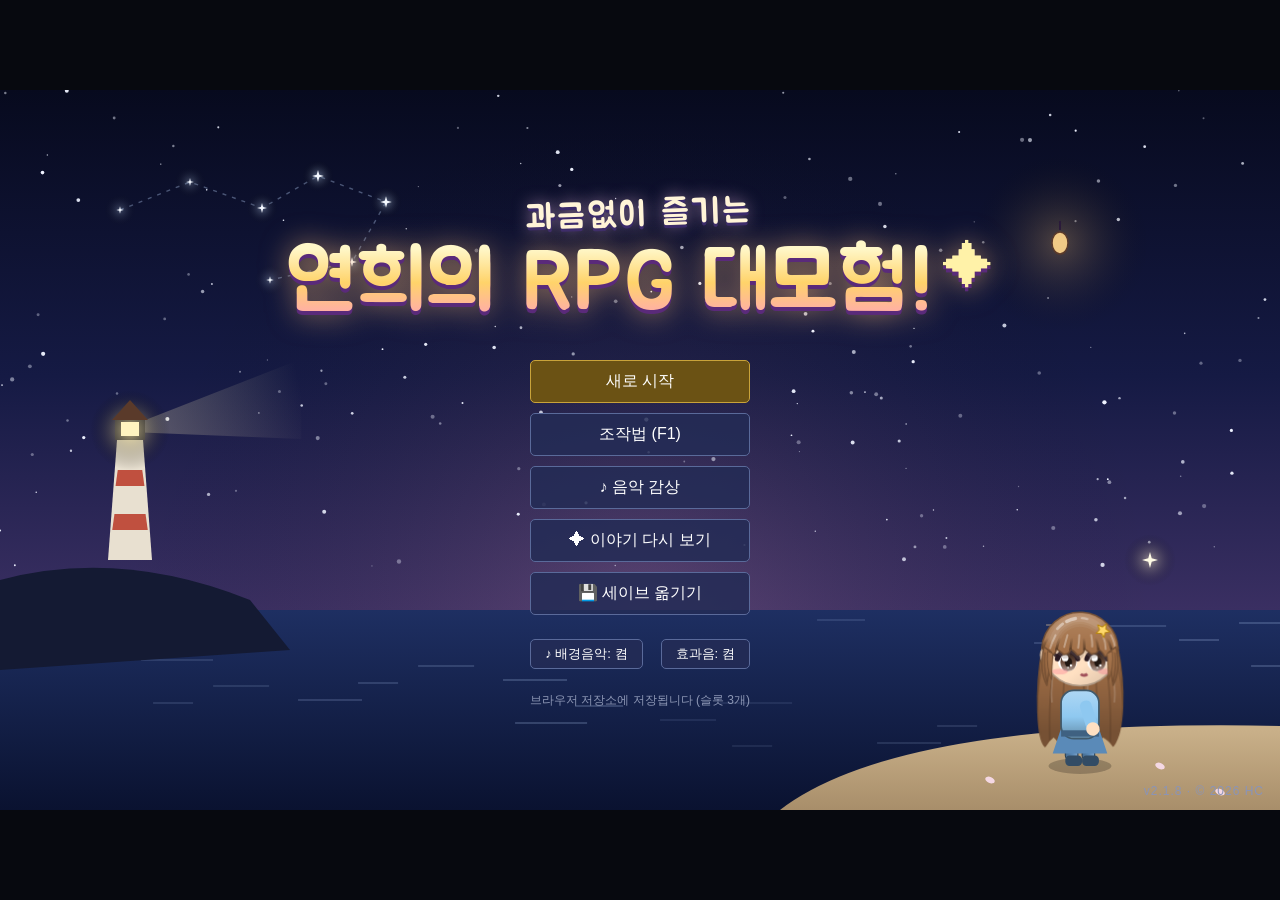
==== index.html @ 214fc3b4 "배포 2.1.8 모바일 (20261113-013616): 공명석 없앰 · 단서 설명 창 · 빌드 6 장비 새 디자인 Co-Authored-By: Claude Opus 5.5 <no" ====
<!doctype html>
<!-- 과금없이 즐기는 연희의 RPG 대모험 © 2026 HC. All rights reserved. 무단 복제·배포 금지 -->
<html lang="ko">
<head>
  <meta charset="utf-8">
  <title>RPG 대모험_HC</title>
  <meta name="viewport" content="width=device-width, initial-scale=1, maximum-scale=1, user-scalable=no, viewport-fit=cover">
  <!-- 모바일 1차: 홈 화면에 추가했을 때 전체 화면 -->
  <meta name="apple-mobile-web-app-capable" content="yes">
  <meta name="mobile-web-app-capable" content="yes">
  <meta name="apple-mobile-web-app-status-bar-style" content="black-translucent">
  <meta name="apple-mobile-web-app-title" content="RPG 대모험_HC">
  <meta name="theme-color" content="#07090f">
  <meta name="format-detection" content="telephone=no">
  <!-- 모바일 2차-1: 앱 아이콘 A "여덟 번째 별" (docs/drafts/icons/export_icons.js 로 코드에서 뽑은 PNG) -->
  <link rel="apple-touch-icon" href="icons/icon-180.png">
  <link rel="icon" type="image/png" sizes="32x32" href="icons/favicon-32.png">
  <link rel="icon" type="image/png" sizes="192x192" href="icons/icon-192.png">
  <link rel="manifest" href="manifest.webmanifest">
  <link rel="stylesheet" href="css/fonts/jua.css">
  <link rel="stylesheet" href="css/style.css">
  <link rel="stylesheet" href="css/mobile.css">
</head>
<body>
  <div id="stage">
    <div id="game">
      <canvas id="canvas" width="1280" height="720"></canvas>
      <div id="ui"></div>
    </div>
  </div>

  <!-- 공용 -->
  <script src="src/util.js"></script>
  <script src="src/version.js"></script>
  <script src="src/webbuild.js"></script>
  <script src="src/core/errlog.js"></script>
  <!-- 데이터 -->
  <script src="src/data/formulas.js"></script>
  <script src="src/core/settings.js"></script>
  <script src="src/data/jobs.js"></script>
  <script src="src/data/looks.js"></script>
  <script src="src/data/skills.js"></script>
  <script src="src/data/jobs2.js"></script>
  <script src="src/data/options.js"></script>
  <script src="src/data/items.js"></script>
  <script src="src/data/sets.js"></script>
  <script src="src/data/sfx.js"></script>
  <script src="src/data/monsters.js"></script>
  <script src="src/data/bosses.js"></script>
  <script src="src/data/npcs.js"></script>
  <script src="src/data/quests.js"></script>
  <script src="src/data/maps.js"></script>
  <script src="src/data/world2.js"></script>
  <script src="src/data/npc_look2.js"></script>
  <script src="src/data/npc_hari.js"></script>
  <script src="src/data/story2.js"></script>
  <script src="src/data/story3.js"></script>
  <script src="src/data/quest_sets_b1.js"></script>
  <script src="src/systems/sp_b1.js"></script>
  <script src="src/systems/clue.js"></script>
  <script src="src/data/rework.js"></script>
  <script src="src/data/balance21.js"></script>
  <script src="src/data/balance_b1.js"></script>
  <script src="src/data/songs.js"></script>
  <!-- 코어 -->
  <script src="src/core/input.js"></script>
  <script src="src/core/keys.js"></script>
  <script src="src/core/touch.js"></script>
  <script src="src/core/audio.js"></script>
  <script src="src/core/music.js"></script>
  <script src="src/core/sound.js"></script>
  <script src="src/core/save.js"></script>
  <!-- 그래픽 -->
  <script src="src/render/icons.js"></script>
  <script src="src/render/icons2.js"></script>
  <script src="src/render/sprites.js"></script>
  <script src="src/render/outfit.js"></script>
  <script src="src/render/hair_user.js"></script>
  <script src="src/render/head2.js"></script>
  <script src="src/render/monsters2.js"></script>
  <script src="src/render/monsters3.js"></script>
  <script src="src/render/monsters4.js"></script>
  <script src="src/render/boss21.js"></script>
  <script src="src/render/nox.js"></script>
  <script src="src/render/background.js"></script>
  <!-- 시스템 -->
  <script src="src/systems/items.js"></script>
  <script src="src/systems/stats.js"></script>
  <script src="src/systems/quest.js"></script>
  <script src="src/systems/combat.js"></script>
  <script src="src/systems/tutorial.js"></script>
  <script src="src/systems/nav.js"></script>
  <script src="src/systems/chapter.js"></script>
  <script src="src/systems/storage.js"></script>
  <!-- 엔티티 -->
  <script src="src/entity/fx.js"></script>
  <script src="src/entity/projectile.js"></script>
  <script src="src/entity/drop.js"></script>
  <script src="src/entity/boss.js"></script>
  <script src="src/entity/monster.js"></script>
  <script src="src/systems/monskill.js"></script>
  <script src="src/systems/skillx.js"></script>
  <script src="src/systems/assist.js"></script>
  <script src="src/systems/hidden.js"></script>
  <script src="src/entity/player.js"></script>
  <script src="src/world.js"></script>
  <!-- UI -->
  <script src="src/ui/ui.js"></script>
  <script src="src/ui/hud.js"></script>
  <script src="src/ui/windows.js"></script>
  <script src="src/ui/windows2.js"></script>
  <script src="src/ui/windows3.js"></script>
  <script src="src/ui/dialog.js"></script>
  <script src="src/ui/mapwin.js"></script>
  <script src="src/ui/creator.js"></script>
  <script src="src/ui/ending.js"></script>
  <script src="src/ui/cutscene.js"></script>
  <script src="src/ui/titlebg.js"></script>
  <script src="src/ui/autopot.js"></script>
  <script src="src/ui/bugreport.js"></script>
  <script src="src/ui/mobile.js"></script>
  <script src="src/ui/play.js"></script>
  <script src="src/ui/jobcard_pc.js"></script>
  <script src="src/ui/jobcard.js"></script>
  <!-- 시작 -->
  <script src="src/main.js"></script>
</body>
</html>
---- css/fonts/jua.css ----
/*! 과금없이 즐기는 연희의 RPG 대모험 © 2026 HC. All rights reserved. 무단 복제·배포 금지 */
/* 2.0 타이틀 글씨체: 주아(BM JUA, SIL OFL 1.1 — jua/OFL.txt). @fontsource/jua 5.3.0의 한글·라틴 조각 파일. EXE에서도 인터넷 없이 보이도록 게임 폴더에 포함 */
/* jua-[2]-400-normal */
@font-face {
  font-family: 'Jua';
  font-style: normal;
  font-display: swap;
  font-weight: 400;
  src: url(./jua/jua-2-400-normal.woff2) format('woff2');
  unicode-range: U+d723-d728,U+d72a-d733,U+d735-d748,U+d74a-d74f,U+d752-d753,U+d755-d757,U+d75a-d75f,U+d762-d764,U+d766-d768,U+d76a-d76b,U+d76d-d76f,U+d771-d787,U+d789-d78b,U+d78d-d78f,U+d791-d797,U+d79a,U+d79c,U+d79e-d7a3,U+f900-f909,U+f90b-f92e;
}

/* jua-[3]-400-normal */
@font-face {
  font-family: 'Jua';
  font-style: normal;
  font-display: swap;
  font-weight: 400;
  src: url(./jua/jua-3-400-normal.woff2) format('woff2');
  unicode-range: U+d679-d68b,U+d68e-d69e,U+d6a0,U+d6a2-d6a7,U+d6a9-d6c3,U+d6c6-d6c7,U+d6c9-d6cb,U+d6cd-d6d3,U+d6d5-d6d6,U+d6d8-d6e3,U+d6e5-d6e7,U+d6e9-d6fb,U+d6fd-d717,U+d719-d71f,U+d721-d722;
}

/* jua-[4]-400-normal */
@font-face {
  font-family: 'Jua';
  font-style: normal;
  font-display: swap;
  font-weight: 400;
  src: url(./jua/jua-4-400-normal.woff2) format('woff2');
  unicode-range: U+d5bc-d5c7,U+d5ca-d5cb,U+d5cd-d5cf,U+d5d1-d5d7,U+d5d9-d5da,U+d5dc,U+d5de-d5e3,U+d5e6-d5e7,U+d5e9-d5eb,U+d5ed-d5f6,U+d5f8,U+d5fa-d5ff,U+d602-d603,U+d605-d607,U+d609-d60f,U+d612-d613,U+d616-d61b,U+d61d-d637,U+d63a-d63b,U+d63d-d63f,U+d641-d647,U+d64a-d64c,U+d64e-d653,U+d656-d657,U+d659-d65b,U+d65d-d666,U+d668,U+d66a-d678;
}

/* jua-[5]-400-normal */
@font-face {
  font-family: 'Jua';
  font-style: normal;
  font-display: swap;
  font-weight: 400;
  src: url(./jua/jua-5-400-normal.woff2) format('woff2');
  unicode-range: U+d507,U+d509-d50b,U+d50d-d513,U+d515-d53b,U+d53e-d53f,U+d541-d543,U+d545-d54c,U+d54e,U+d550,U+d552-d557,U+d55a-d55b,U+d55d-d55f,U+d561-d564,U+d566-d567,U+d56a,U+d56c,U+d56e-d573,U+d576-d577,U+d579-d583,U+d585-d586,U+d58a-d5a4,U+d5a6-d5bb;
}

/* jua-[6]-400-normal */
@font-face {
  font-family: 'Jua';
  font-style: normal;
  font-display: swap;
  font-weight: 400;
  src: url(./jua/jua-6-400-normal.woff2) format('woff2');
  unicode-range: U+d464-d477,U+d47a-d47b,U+d47d-d47f,U+d481-d487,U+d489-d48a,U+d48c,U+d48e-d4e7,U+d4e9-d503,U+d505-d506;
}

/* jua-[7]-400-normal */
@font-face {
  font-family: 'Jua';
  font-style: normal;
  font-display: swap;
  font-weight: 400;
  src: url(./jua/jua-7-400-normal.woff2) format('woff2');
  unicode-range: U+d3bf-d3c7,U+d3ca-d3cf,U+d3d1-d3eb,U+d3ee-d3ef,U+d3f1-d3f3,U+d3f5-d3fb,U+d3fd-d400,U+d402-d45b,U+d45d-d463;
}

/* jua-[8]-400-normal */
@font-face {
  font-family: 'Jua';
  font-style: normal;
  font-display: swap;
  font-weight: 400;
  src: url(./jua/jua-8-400-normal.woff2) format('woff2');
  unicode-range: U+d2ff,U+d302-d304,U+d306-d30b,U+d30f,U+d311-d313,U+d315-d31b,U+d31e,U+d322-d324,U+d326-d327,U+d32a-d32b,U+d32d-d32f,U+d331-d337,U+d339-d33c,U+d33e-d37b,U+d37e-d37f,U+d381-d383,U+d385-d38b,U+d38e-d390,U+d392-d397,U+d39a-d39b,U+d39d-d39f,U+d3a1-d3a7,U+d3a9-d3aa,U+d3ac,U+d3ae-d3b3,U+d3b5-d3b7,U+d3b9-d3bb,U+d3bd-d3be;
}

/* jua-[9]-400-normal */
@font-face {
  font-family: 'Jua';
  font-style: normal;
  font-display: swap;
  font-weight: 400;
  src: url(./jua/jua-9-400-normal.woff2) format('woff2');
  unicode-range: U+d257-d27f,U+d281-d29b,U+d29d-d29f,U+d2a1-d2ab,U+d2ad-d2b7,U+d2ba-d2bb,U+d2bd-d2bf,U+d2c1-d2c7,U+d2c9-d2ef,U+d2f2-d2f3,U+d2f5-d2f7,U+d2f9-d2fe;
}

/* jua-[10]-400-normal */
@font-face {
  font-family: 'Jua';
  font-style: normal;
  font-display: swap;
  font-weight: 400;
  src: url(./jua/jua-10-400-normal.woff2) format('woff2');
  unicode-range: U+d1b4,U+d1b6-d1f3,U+d1f5-d22b,U+d22e-d22f,U+d231-d233,U+d235-d23b,U+d23d-d240,U+d242-d256;
}

/* jua-[11]-400-normal */
@font-face {
  font-family: 'Jua';
  font-style: normal;
  font-display: swap;
  font-weight: 400;
  src: url(./jua/jua-11-400-normal.woff2) format('woff2');
  unicode-range: U+d105-d12f,U+d132-d133,U+d135-d137,U+d139-d13f,U+d141-d142,U+d144,U+d146-d14b,U+d14e-d14f,U+d151-d153,U+d155-d15b,U+d15e-d187,U+d189-d19f,U+d1a2-d1a3,U+d1a5-d1a7,U+d1a9-d1af,U+d1b2-d1b3;
}

/* jua-[12]-400-normal */
@font-face {
  font-family: 'Jua';
  font-style: normal;
  font-display: swap;
  font-weight: 400;
  src: url(./jua/jua-12-400-normal.woff2) format('woff2');
  unicode-range: U+d04b-d04f,U+d051-d057,U+d059-d06b,U+d06d-d06f,U+d071-d073,U+d075-d07b,U+d07e-d0a3,U+d0a6-d0a7,U+d0a9-d0ab,U+d0ad-d0b3,U+d0b6,U+d0b8,U+d0ba-d0bf,U+d0c2-d0c3,U+d0c5-d0c7,U+d0c9-d0cf,U+d0d2,U+d0d6-d0db,U+d0de-d0df,U+d0e1-d0e3,U+d0e5-d0eb,U+d0ee-d0f0,U+d0f2-d104;
}

/* jua-[13]-400-normal */
@font-face {
  font-family: 'Jua';
  font-style: normal;
  font-display: swap;
  font-weight: 400;
  src: url(./jua/jua-13-400-normal.woff2) format('woff2');
  unicode-range: U+cfa2-cfc3,U+cfc5-cfdf,U+cfe2-cfe3,U+cfe5-cfe7,U+cfe9-cff4,U+cff6-cffb,U+cffd-cfff,U+d001-d003,U+d005-d017,U+d019-d033,U+d036-d037,U+d039-d03b,U+d03d-d04a;
}

/* jua-[14]-400-normal */
@font-face {
  font-family: 'Jua';
  font-style: normal;
  font-display: swap;
  font-weight: 400;
  src: url(./jua/jua-14-400-normal.woff2) format('woff2');
  unicode-range: U+cef0-cef3,U+cef6,U+cef9-ceff,U+cf01-cf03,U+cf05-cf07,U+cf09-cf0f,U+cf11-cf12,U+cf14-cf1b,U+cf1d-cf1f,U+cf21-cf2f,U+cf31-cf53,U+cf56-cf57,U+cf59-cf5b,U+cf5d-cf63,U+cf66,U+cf68,U+cf6a-cf6f,U+cf71-cf84,U+cf86-cf8b,U+cf8d-cfa1;
}

/* jua-[15]-400-normal */
@font-face {
  font-family: 'Jua';
  font-style: normal;
  font-display: swap;
  font-weight: 400;
  src: url(./jua/jua-15-400-normal.woff2) format('woff2');
  unicode-range: U+ce3c-ce57,U+ce5a-ce5b,U+ce5d-ce5f,U+ce61-ce67,U+ce6a,U+ce6c,U+ce6e-ce73,U+ce76-ce77,U+ce79-ce7b,U+ce7d-ce83,U+ce85-ce88,U+ce8a-ce8f,U+ce91-ce93,U+ce95-ce97,U+ce99-ce9f,U+cea2,U+cea4-ceab,U+cead-cee3,U+cee6-cee7,U+cee9-ceeb,U+ceed-ceef;
}

/* jua-[16]-400-normal */
@font-face {
  font-family: 'Jua';
  font-style: normal;
  font-display: swap;
  font-weight: 400;
  src: url(./jua/jua-16-400-normal.woff2) format('woff2');
  unicode-range: U+cd92-cd93,U+cd96-cd97,U+cd99-cd9b,U+cd9d-cda3,U+cda6-cda8,U+cdaa-cdaf,U+cdb1-cdc3,U+cdc5-cdcb,U+cdcd-cde7,U+cde9-ce03,U+ce05-ce1f,U+ce22-ce34,U+ce36-ce3b;
}

/* jua-[17]-400-normal */
@font-face {
  font-family: 'Jua';
  font-style: normal;
  font-display: swap;
  font-weight: 400;
  src: url(./jua/jua-17-400-normal.woff2) format('woff2');
  unicode-range: U+ccef-cd07,U+cd0a-cd0b,U+cd0d-cd1a,U+cd1c,U+cd1e-cd2b,U+cd2d-cd5b,U+cd5d-cd77,U+cd79-cd91;
}

/* jua-[18]-400-normal */
@font-face {
  font-family: 'Jua';
  font-style: normal;
  font-display: swap;
  font-weight: 400;
  src: url(./jua/jua-18-400-normal.woff2) format('woff2');
  unicode-range: U+cc3f-cc43,U+cc46-cc47,U+cc49-cc4b,U+cc4d-cc53,U+cc55-cc58,U+cc5a-cc5f,U+cc61-cc97,U+cc9a-cc9b,U+cc9d-cc9f,U+cca1-cca7,U+ccaa,U+ccac,U+ccae-ccb3,U+ccb6-ccb7,U+ccb9-ccbb,U+ccbd-cccf,U+ccd1-cce3,U+cce5-ccee;
}

/* jua-[19]-400-normal */
@font-face {
  font-family: 'Jua';
  font-style: normal;
  font-display: swap;
  font-weight: 400;
  src: url(./jua/jua-19-400-normal.woff2) format('woff2');
  unicode-range: U+cb91-cbd3,U+cbd5-cbe3,U+cbe5-cc0b,U+cc0e-cc0f,U+cc11-cc13,U+cc15-cc1b,U+cc1d-cc20,U+cc23-cc27,U+cc2a-cc2b,U+cc2d,U+cc2f,U+cc31-cc37,U+cc3a,U+cc3c;
}

/* jua-[20]-400-normal */
@font-face {
  font-family: 'Jua';
  font-style: normal;
  font-display: swap;
  font-weight: 400;
  src: url(./jua/jua-20-400-normal.woff2) format('woff2');
  unicode-range: U+caf4-cb47,U+cb4a-cb90;
}

/* jua-[21]-400-normal */
@font-face {
  font-family: 'Jua';
  font-style: normal;
  font-display: swap;
  font-weight: 400;
  src: url(./jua/jua-21-400-normal.woff2) format('woff2');
  unicode-range: U+ca4a-ca4b,U+ca4e-ca4f,U+ca51-ca53,U+ca55-ca5b,U+ca5d-ca60,U+ca62-ca83,U+ca85-cabb,U+cabe-cabf,U+cac1-cac3,U+cac5-cacb,U+cacd-cad0,U+cad2,U+cad4-cad8,U+cada-caf3;
}

/* jua-[22]-400-normal */
@font-face {
  font-family: 'Jua';
  font-style: normal;
  font-display: swap;
  font-weight: 400;
  src: url(./jua/jua-22-400-normal.woff2) format('woff2');
  unicode-range: U+c996-c997,U+c99a-c99c,U+c99e-c9bf,U+c9c2-c9c3,U+c9c5-c9c7,U+c9c9-c9cf,U+c9d2,U+c9d4,U+c9d7-c9d8,U+c9db,U+c9de-c9df,U+c9e1-c9e3,U+c9e5-c9e6,U+c9e8-c9eb,U+c9ee-c9f0,U+c9f2-c9f7,U+c9f9-ca0b,U+ca0d-ca28,U+ca2a-ca49;
}

/* jua-[23]-400-normal */
@font-face {
  font-family: 'Jua';
  font-style: normal;
  font-display: swap;
  font-weight: 400;
  src: url(./jua/jua-23-400-normal.woff2) format('woff2');
  unicode-range: U+c8e9-c8f4,U+c8f6-c8fb,U+c8fe-c8ff,U+c901-c903,U+c905-c90b,U+c90e-c910,U+c912-c917,U+c919-c92b,U+c92d-c94f,U+c951-c953,U+c955-c96b,U+c96d-c973,U+c975-c987,U+c98a-c98b,U+c98d-c98f,U+c991-c995;
}

/* jua-[24]-400-normal */
@font-face {
  font-family: 'Jua';
  font-style: normal;
  font-display: swap;
  font-weight: 400;
  src: url(./jua/jua-24-400-normal.woff2) format('woff2');
  unicode-range: U+c841-c84b,U+c84d-c86f,U+c872-c873,U+c875-c877,U+c879-c87f,U+c882-c884,U+c887-c88a,U+c88d-c8c3,U+c8c5-c8df,U+c8e1-c8e8;
}

/* jua-[25]-400-normal */
@font-face {
  font-family: 'Jua';
  font-style: normal;
  font-display: swap;
  font-weight: 400;
  src: url(./jua/jua-25-400-normal.woff2) format('woff2');
  unicode-range: U+c779-c77b,U+c77e-c782,U+c786,U+c78b,U+c78d,U+c78f,U+c792-c793,U+c795,U+c797,U+c799-c79f,U+c7a2,U+c7a7-c7ab,U+c7ae-c7bb,U+c7bd-c7c0,U+c7c2-c7c7,U+c7c9-c7dc,U+c7de-c7ff,U+c802-c803,U+c805-c807,U+c809,U+c80b-c80f,U+c812,U+c814,U+c817-c81b,U+c81e-c81f,U+c821-c823,U+c825-c82e,U+c830-c837,U+c839-c83b,U+c83d-c840;
}

/* jua-[26]-400-normal */
@font-face {
  font-family: 'Jua';
  font-style: normal;
  font-display: swap;
  font-weight: 400;
  src: url(./jua/jua-26-400-normal.woff2) format('woff2');
  unicode-range: U+c6bb-c6bf,U+c6c2,U+c6c4,U+c6c6-c6cb,U+c6ce-c6cf,U+c6d1-c6d3,U+c6d5-c6db,U+c6dd-c6df,U+c6e1-c6e7,U+c6e9-c6eb,U+c6ed-c6ef,U+c6f1-c6f8,U+c6fa-c703,U+c705-c707,U+c709-c70b,U+c70d-c716,U+c718,U+c71a-c71f,U+c722-c723,U+c725-c727,U+c729-c734,U+c736-c73b,U+c73e-c73f,U+c741-c743,U+c745-c74b,U+c74e-c750,U+c752-c757,U+c759-c773,U+c776-c777;
}

/* jua-[27]-400-normal */
@font-face {
  font-family: 'Jua';
  font-style: normal;
  font-display: swap;
  font-weight: 400;
  src: url(./jua/jua-27-400-normal.woff2) format('woff2');
  unicode-range: U+c5f5-c5fb,U+c5fe,U+c602-c605,U+c607,U+c609-c60f,U+c611-c61a,U+c61c-c623,U+c626-c627,U+c629-c62b,U+c62d,U+c62f-c632,U+c636,U+c638,U+c63a-c63f,U+c642-c643,U+c645-c647,U+c649-c652,U+c656-c65b,U+c65d-c65f,U+c661-c663,U+c665-c677,U+c679-c67b,U+c67d-c693,U+c696-c697,U+c699-c69b,U+c69d-c6a3,U+c6a6,U+c6a8,U+c6aa-c6af,U+c6b2-c6b3,U+c6b5-c6b7,U+c6b9-c6ba;
}

/* jua-[28]-400-normal */
@font-face {
  font-family: 'Jua';
  font-style: normal;
  font-display: swap;
  font-weight: 400;
  src: url(./jua/jua-28-400-normal.woff2) format('woff2');
  unicode-range: U+c517-c527,U+c52a-c52b,U+c52d-c52f,U+c531-c538,U+c53a,U+c53c,U+c53e-c543,U+c546-c547,U+c54b,U+c54d-c552,U+c556,U+c55a-c55b,U+c55d,U+c55f,U+c562-c563,U+c565-c567,U+c569-c56f,U+c572,U+c574,U+c576-c57b,U+c57e-c57f,U+c581-c583,U+c585-c586,U+c588-c58b,U+c58e,U+c590,U+c592-c596,U+c599-c5b3,U+c5b6-c5b7,U+c5ba,U+c5be-c5c3,U+c5ca-c5cb,U+c5cd,U+c5cf,U+c5d2-c5d3,U+c5d5-c5d7,U+c5d9-c5df,U+c5e1-c5e2,U+c5e4,U+c5e6-c5eb,U+c5ef,U+c5f1-c5f3;
}

/* jua-[29]-400-normal */
@font-face {
  font-family: 'Jua';
  font-style: normal;
  font-display: swap;
  font-weight: 400;
  src: url(./jua/jua-29-400-normal.woff2) format('woff2');
  unicode-range: U+c475-c4ef,U+c4f2-c4f3,U+c4f5-c4f7,U+c4f9-c4ff,U+c502-c50b,U+c50d-c516;
}

/* jua-[30]-400-normal */
@font-face {
  font-family: 'Jua';
  font-style: normal;
  font-display: swap;
  font-weight: 400;
  src: url(./jua/jua-30-400-normal.woff2) format('woff2');
  unicode-range: U+c3d0-c3d7,U+c3da-c3db,U+c3dd-c3de,U+c3e1-c3ec,U+c3ee-c3f3,U+c3f5-c42b,U+c42d-c463,U+c466-c474;
}

/* jua-[31]-400-normal */
@font-face {
  font-family: 'Jua';
  font-style: normal;
  font-display: swap;
  font-weight: 400;
  src: url(./jua/jua-31-400-normal.woff2) format('woff2');
  unicode-range: U+c32b-c367,U+c36a-c36b,U+c36d-c36f,U+c371-c377,U+c37a-c37b,U+c37e-c383,U+c385-c387,U+c389-c3cf;
}

/* jua-[32]-400-normal */
@font-face {
  font-family: 'Jua';
  font-style: normal;
  font-display: swap;
  font-weight: 400;
  src: url(./jua/jua-32-400-normal.woff2) format('woff2');
  unicode-range: U+c26a-c26b,U+c26d-c26f,U+c271-c273,U+c275-c27b,U+c27e-c287,U+c289-c28f,U+c291-c297,U+c299-c29a,U+c29c-c2a3,U+c2a5-c2a7,U+c2a9-c2ab,U+c2ad-c2b3,U+c2b6,U+c2b8,U+c2ba-c2bb,U+c2bd-c2db,U+c2de-c2df,U+c2e1-c2e2,U+c2e5-c2ea,U+c2ee,U+c2f0,U+c2f2-c2f5,U+c2f7,U+c2fa-c2fb,U+c2fd-c2ff,U+c301-c307,U+c309-c30c,U+c30e-c312,U+c315-c323,U+c325-c328,U+c32a;
}

/* jua-[33]-400-normal */
@font-face {
  font-family: 'Jua';
  font-style: normal;
  font-display: swap;
  font-weight: 400;
  src: url(./jua/jua-33-400-normal.woff2) format('woff2');
  unicode-range: U+c1bc-c1c3,U+c1c5-c1df,U+c1e1-c1fb,U+c1fd-c203,U+c205-c20c,U+c20e,U+c210-c217,U+c21a-c21b,U+c21d-c21e,U+c221-c227,U+c229-c22a,U+c22c,U+c22e,U+c230,U+c233-c24f,U+c251-c257,U+c259-c269;
}

/* jua-[34]-400-normal */
@font-face {
  font-family: 'Jua';
  font-style: normal;
  font-display: swap;
  font-weight: 400;
  src: url(./jua/jua-34-400-normal.woff2) format('woff2');
  unicode-range: U+c101-c11b,U+c11f,U+c121-c123,U+c125-c12b,U+c12e,U+c132-c137,U+c13a-c13b,U+c13d-c13f,U+c141-c147,U+c14a,U+c14c-c153,U+c155-c157,U+c159-c15b,U+c15d-c166,U+c169-c16f,U+c171-c177,U+c179-c18b,U+c18e-c18f,U+c191-c193,U+c195-c19b,U+c19d-c19e,U+c1a0,U+c1a2-c1a4,U+c1a6-c1bb;
}

/* jua-[35]-400-normal */
@font-face {
  font-family: 'Jua';
  font-style: normal;
  font-display: swap;
  font-weight: 400;
  src: url(./jua/jua-35-400-normal.woff2) format('woff2');
  unicode-range: U+c049-c057,U+c059-c05b,U+c05d-c05f,U+c061-c067,U+c069-c08f,U+c091-c0ab,U+c0ae-c0af,U+c0b1-c0b3,U+c0b5,U+c0b7-c0bb,U+c0be,U+c0c2-c0c7,U+c0ca-c0cb,U+c0cd-c0cf,U+c0d1-c0d7,U+c0d9-c0da,U+c0dc,U+c0de-c0e3,U+c0e5-c0eb,U+c0ed-c0f3,U+c0f6,U+c0f8,U+c0fa-c0ff;
}

/* jua-[36]-400-normal */
@font-face {
  font-family: 'Jua';
  font-style: normal;
  font-display: swap;
  font-weight: 400;
  src: url(./jua/jua-36-400-normal.woff2) format('woff2');
  unicode-range: U+bfa7-bfaf,U+bfb1-bfc4,U+bfc6-bfcb,U+bfce-bfcf,U+bfd1-bfd3,U+bfd5-bfdb,U+bfdd-c048;
}

/* jua-[37]-400-normal */
@font-face {
  font-family: 'Jua';
  font-style: normal;
  font-display: swap;
  font-weight: 400;
  src: url(./jua/jua-37-400-normal.woff2) format('woff2');
  unicode-range: U+bf07,U+bf09-bf3f,U+bf41-bf4f,U+bf52-bf54,U+bf56-bfa6;
}

/* jua-[38]-400-normal */
@font-face {
  font-family: 'Jua';
  font-style: normal;
  font-display: swap;
  font-weight: 400;
  src: url(./jua/jua-38-400-normal.woff2) format('woff2');
  unicode-range: U+be56,U+be58,U+be5c-be5f,U+be62-be63,U+be65-be67,U+be69-be74,U+be76-be7b,U+be7e-be7f,U+be81-be8e,U+be90,U+be92-bea7,U+bea9-becf,U+bed2-bed3,U+bed5-bed6,U+bed9-bee3,U+bee6-bf06;
}

/* jua-[39]-400-normal */
@font-face {
  font-family: 'Jua';
  font-style: normal;
  font-display: swap;
  font-weight: 400;
  src: url(./jua/jua-39-400-normal.woff2) format('woff2');
  unicode-range: U+bdb0-bdd3,U+bdd5-bdef,U+bdf1-be0b,U+be0d-be0f,U+be11-be13,U+be15-be43,U+be46-be47,U+be49-be4b,U+be4d-be53;
}

/* jua-[40]-400-normal */
@font-face {
  font-family: 'Jua';
  font-style: normal;
  font-display: swap;
  font-weight: 400;
  src: url(./jua/jua-40-400-normal.woff2) format('woff2');
  unicode-range: U+bd03,U+bd06,U+bd08,U+bd0a-bd0f,U+bd11-bd22,U+bd25-bd47,U+bd49-bd58,U+bd5a-bd7f,U+bd82-bd83,U+bd85-bd87,U+bd8a-bd8f,U+bd91-bd92,U+bd94,U+bd96-bd98,U+bd9a-bdaf;
}

/* jua-[41]-400-normal */
@font-face {
  font-family: 'Jua';
  font-style: normal;
  font-display: swap;
  font-weight: 400;
  src: url(./jua/jua-41-400-normal.woff2) format('woff2');
  unicode-range: U+bc4e-bc83,U+bc86-bc87,U+bc89-bc8b,U+bc8d-bc93,U+bc96,U+bc98,U+bc9b-bc9f,U+bca2-bca3,U+bca5-bca7,U+bca9-bcb2,U+bcb4-bcbb,U+bcbe-bcbf,U+bcc1-bcc3,U+bcc5-bccc,U+bcce-bcd0,U+bcd2-bcd4,U+bcd6-bcf3,U+bcf7,U+bcf9-bcfb,U+bcfd-bd02;
}

/* jua-[42]-400-normal */
@font-face {
  font-family: 'Jua';
  font-style: normal;
  font-display: swap;
  font-weight: 400;
  src: url(./jua/jua-42-400-normal.woff2) format('woff2');
  unicode-range: U+bb90-bba3,U+bba5-bbab,U+bbad-bbbf,U+bbc1-bbf7,U+bbfa-bbfb,U+bbfd-bbfe,U+bc01-bc07,U+bc09-bc0a,U+bc0e,U+bc10,U+bc12-bc13,U+bc17,U+bc19-bc1a,U+bc1e,U+bc20-bc23,U+bc26,U+bc28,U+bc2a-bc2c,U+bc2e-bc2f,U+bc32-bc33,U+bc35-bc37,U+bc39-bc3f,U+bc41-bc42,U+bc44,U+bc46-bc48,U+bc4a-bc4d;
}

/* jua-[43]-400-normal */
@font-face {
  font-family: 'Jua';
  font-style: normal;
  font-display: swap;
  font-weight: 400;
  src: url(./jua/jua-43-400-normal.woff2) format('woff2');
  unicode-range: U+bae6-bafb,U+bafd-bb17,U+bb19-bb33,U+bb37,U+bb39-bb3a,U+bb3d-bb43,U+bb45-bb46,U+bb48,U+bb4a-bb4f,U+bb51-bb53,U+bb55-bb57,U+bb59-bb62,U+bb64-bb8f;
}

/* jua-[44]-400-normal */
@font-face {
  font-family: 'Jua';
  font-style: normal;
  font-display: swap;
  font-weight: 400;
  src: url(./jua/jua-44-400-normal.woff2) format('woff2');
  unicode-range: U+ba30-ba37,U+ba3a-ba3b,U+ba3d-ba3f,U+ba41-ba47,U+ba49-ba4a,U+ba4c,U+ba4e-ba53,U+ba56-ba57,U+ba59-ba5b,U+ba5d-ba63,U+ba65-ba66,U+ba68-ba6f,U+ba71-ba73,U+ba75-ba77,U+ba79-ba84,U+ba86,U+ba88-baa7,U+baaa,U+baad-baaf,U+bab1-bab7,U+baba,U+babc,U+babe-bae5;
}

/* jua-[45]-400-normal */
@font-face {
  font-family: 'Jua';
  font-style: normal;
  font-display: swap;
  font-weight: 400;
  src: url(./jua/jua-45-400-normal.woff2) format('woff2');
  unicode-range: U+b96e-b973,U+b976-b977,U+b979-b97b,U+b97d-b983,U+b986,U+b988,U+b98a-b98d,U+b98f-b9ab,U+b9ae-b9af,U+b9b1-b9b3,U+b9b5-b9bb,U+b9be,U+b9c0,U+b9c2-b9c7,U+b9ca-b9cb,U+b9cd,U+b9d2-b9d7,U+b9da,U+b9dc,U+b9df-b9e0,U+b9e2,U+b9e6-b9e7,U+b9e9-b9f3,U+b9f6,U+b9f8,U+b9fb-ba2f;
}

/* jua-[46]-400-normal */
@font-face {
  font-family: 'Jua';
  font-style: normal;
  font-display: swap;
  font-weight: 400;
  src: url(./jua/jua-46-400-normal.woff2) format('woff2');
  unicode-range: U+b8bf-b8cb,U+b8cd-b8e0,U+b8e2-b8e7,U+b8ea-b8eb,U+b8ed-b8ef,U+b8f1-b8f7,U+b8fa,U+b8fc,U+b8fe-b903,U+b905-b917,U+b919-b91f,U+b921-b93b,U+b93d-b957,U+b95a-b95b,U+b95d-b95f,U+b961-b967,U+b969-b96c;
}

/* jua-[47]-400-normal */
@font-face {
  font-family: 'Jua';
  font-style: normal;
  font-display: swap;
  font-weight: 400;
  src: url(./jua/jua-47-400-normal.woff2) format('woff2');
  unicode-range: U+b80d-b80f,U+b811-b817,U+b81a,U+b81c-b823,U+b826-b827,U+b829-b82b,U+b82d-b833,U+b836,U+b83a-b83f,U+b841-b85b,U+b85e-b85f,U+b861-b863,U+b865-b86b,U+b86e,U+b870,U+b872-b8af,U+b8b1-b8be;
}

/* jua-[48]-400-normal */
@font-face {
  font-family: 'Jua';
  font-style: normal;
  font-display: swap;
  font-weight: 400;
  src: url(./jua/jua-48-400-normal.woff2) format('woff2');
  unicode-range: U+b74d-b75f,U+b761-b763,U+b765-b774,U+b776-b77b,U+b77e-b77f,U+b781-b783,U+b785-b78b,U+b78e,U+b792-b796,U+b79a-b79b,U+b79d-b7a7,U+b7aa,U+b7ae-b7b3,U+b7b6-b7c8,U+b7ca-b7eb,U+b7ee-b7ef,U+b7f1-b7f3,U+b7f5-b7fb,U+b7fe,U+b802-b806,U+b80a-b80b;
}

/* jua-[49]-400-normal */
@font-face {
  font-family: 'Jua';
  font-style: normal;
  font-display: swap;
  font-weight: 400;
  src: url(./jua/jua-49-400-normal.woff2) format('woff2');
  unicode-range: U+b6a7-b6aa,U+b6ac-b6b0,U+b6b2-b6ef,U+b6f1-b727,U+b72a-b72b,U+b72d-b72e,U+b731-b737,U+b739-b73a,U+b73c-b743,U+b745-b74c;
}

/* jua-[50]-400-normal */
@font-face {
  font-family: 'Jua';
  font-style: normal;
  font-display: swap;
  font-weight: 400;
  src: url(./jua/jua-50-400-normal.woff2) format('woff2');
  unicode-range: U+b605-b60f,U+b612-b617,U+b619-b624,U+b626-b69b,U+b69e-b6a3,U+b6a5-b6a6;
}

/* jua-[51]-400-normal */
@font-face {
  font-family: 'Jua';
  font-style: normal;
  font-display: swap;
  font-weight: 400;
  src: url(./jua/jua-51-400-normal.woff2) format('woff2');
  unicode-range: U+b55f,U+b562-b583,U+b585-b59f,U+b5a2-b5a3,U+b5a5-b5a7,U+b5a9-b5b2,U+b5b5-b5ba,U+b5bd-b604;
}

/* jua-[52]-400-normal */
@font-face {
  font-family: 'Jua';
  font-style: normal;
  font-display: swap;
  font-weight: 400;
  src: url(./jua/jua-52-400-normal.woff2) format('woff2');
  unicode-range: U+b4a5-b4b6,U+b4b8-b4bf,U+b4c1-b4c7,U+b4c9-b4db,U+b4de-b4df,U+b4e1-b4e2,U+b4e5-b4eb,U+b4ee,U+b4f0,U+b4f2-b513,U+b516-b517,U+b519-b51a,U+b51d-b523,U+b526,U+b528,U+b52b-b52f,U+b532-b533,U+b535-b537,U+b539-b53f,U+b541-b544,U+b546-b54b,U+b54d-b54f,U+b551-b55b,U+b55d-b55e;
}

/* jua-[53]-400-normal */
@font-face {
  font-family: 'Jua';
  font-style: normal;
  font-display: swap;
  font-weight: 400;
  src: url(./jua/jua-53-400-normal.woff2) format('woff2');
  unicode-range: U+b3f8-b3fb,U+b3fd-b40f,U+b411-b417,U+b419-b41b,U+b41d-b41f,U+b421-b427,U+b42a-b42b,U+b42d-b44f,U+b452-b453,U+b455-b457,U+b459-b45f,U+b462-b464,U+b466-b46b,U+b46d-b47f,U+b481-b4a3;
}

/* jua-[54]-400-normal */
@font-face {
  font-family: 'Jua';
  font-style: normal;
  font-display: swap;
  font-weight: 400;
  src: url(./jua/jua-54-400-normal.woff2) format('woff2');
  unicode-range: U+b342-b353,U+b356-b357,U+b359-b35b,U+b35d-b35e,U+b360-b363,U+b366,U+b368,U+b36a-b36d,U+b36f,U+b372-b373,U+b375-b377,U+b379-b37f,U+b381-b382,U+b384,U+b386-b38b,U+b38d-b3c3,U+b3c6-b3c7,U+b3c9-b3ca,U+b3cd-b3d3,U+b3d6,U+b3d8,U+b3da-b3f7;
}

/* jua-[55]-400-normal */
@font-face {
  font-family: 'Jua';
  font-style: normal;
  font-display: swap;
  font-weight: 400;
  src: url(./jua/jua-55-400-normal.woff2) format('woff2');
  unicode-range: U+b27c-b283,U+b285-b28f,U+b292-b293,U+b295-b297,U+b29a-b29f,U+b2a1-b2a4,U+b2a7-b2a9,U+b2ab,U+b2ad-b2c7,U+b2ca-b2cb,U+b2cd-b2cf,U+b2d1-b2d7,U+b2da,U+b2dc,U+b2de-b2e3,U+b2e7,U+b2e9-b2ea,U+b2ef-b2f3,U+b2f6,U+b2f8,U+b2fa-b2fb,U+b2fd-b2fe,U+b302-b303,U+b305-b307,U+b309-b30f,U+b312,U+b316-b31b,U+b31d-b341;
}

/* jua-[56]-400-normal */
@font-face {
  font-family: 'Jua';
  font-style: normal;
  font-display: swap;
  font-weight: 400;
  src: url(./jua/jua-56-400-normal.woff2) format('woff2');
  unicode-range: U+b1d6-b1e7,U+b1e9-b1fc,U+b1fe-b203,U+b206-b207,U+b209-b20b,U+b20d-b213,U+b216-b21f,U+b221-b257,U+b259-b273,U+b275-b27b;
}

/* jua-[57]-400-normal */
@font-face {
  font-family: 'Jua';
  font-style: normal;
  font-display: swap;
  font-weight: 400;
  src: url(./jua/jua-57-400-normal.woff2) format('woff2');
  unicode-range: U+b120-b122,U+b126-b127,U+b129-b12b,U+b12d-b133,U+b136,U+b138,U+b13a-b13f,U+b142-b143,U+b145-b14f,U+b151-b153,U+b156-b157,U+b159-b177,U+b17a-b17b,U+b17d-b17f,U+b181-b187,U+b189-b18c,U+b18e-b191,U+b195-b1a7,U+b1a9-b1cb,U+b1cd-b1d5;
}

/* jua-[58]-400-normal */
@font-face {
  font-family: 'Jua';
  font-style: normal;
  font-display: swap;
  font-weight: 400;
  src: url(./jua/jua-58-400-normal.woff2) format('woff2');
  unicode-range: U+b05f-b07b,U+b07e-b07f,U+b081-b083,U+b085-b08b,U+b08d-b097,U+b09b,U+b09d-b09f,U+b0a2-b0a7,U+b0aa,U+b0b0,U+b0b2,U+b0b6-b0b7,U+b0b9-b0bb,U+b0bd-b0c3,U+b0c6-b0c7,U+b0ca-b0cf,U+b0d1-b0df,U+b0e1-b0e4,U+b0e6-b107,U+b10a-b10b,U+b10d-b10f,U+b111-b112,U+b114-b117,U+b119-b11a,U+b11c-b11f;
}

/* jua-[59]-400-normal */
@font-face {
  font-family: 'Jua';
  font-style: normal;
  font-display: swap;
  font-weight: 400;
  src: url(./jua/jua-59-400-normal.woff2) format('woff2');
  unicode-range: U+afac-afb7,U+afba-afbb,U+afbd-afbf,U+afc1-afc6,U+afca-afcc,U+afce-afd3,U+afd5-afe7,U+afe9-afef,U+aff1-b00b,U+b00d-b00f,U+b011-b013,U+b015-b01b,U+b01d-b027,U+b029-b043,U+b045-b047,U+b049,U+b04b,U+b04d-b052,U+b055-b056,U+b058-b05c,U+b05e;
}

/* jua-[60]-400-normal */
@font-face {
  font-family: 'Jua';
  font-style: normal;
  font-display: swap;
  font-weight: 400;
  src: url(./jua/jua-60-400-normal.woff2) format('woff2');
  unicode-range: U+af03-af07,U+af09-af2b,U+af2e-af33,U+af35-af3b,U+af3e-af40,U+af44-af47,U+af4a-af5c,U+af5e-af63,U+af65-af7f,U+af81-afab;
}

/* jua-[61]-400-normal */
@font-face {
  font-family: 'Jua';
  font-style: normal;
  font-display: swap;
  font-weight: 400;
  src: url(./jua/jua-61-400-normal.woff2) format('woff2');
  unicode-range: U+ae56-ae5b,U+ae5e-ae60,U+ae62-ae64,U+ae66-ae67,U+ae69-ae6b,U+ae6d-ae83,U+ae85-aebb,U+aebf,U+aec1-aec3,U+aec5-aecb,U+aece,U+aed0,U+aed2-aed7,U+aed9-aef3,U+aef5-af02;
}

/* jua-[62]-400-normal */
@font-face {
  font-family: 'Jua';
  font-style: normal;
  font-display: swap;
  font-weight: 400;
  src: url(./jua/jua-62-400-normal.woff2) format('woff2');
  unicode-range: U+ad9c-ada3,U+ada5-adbf,U+adc1-adc3,U+adc5-adc7,U+adc9-add2,U+add4-addb,U+addd-addf,U+ade1-ade3,U+ade5-adf7,U+adfa-adfb,U+adfd-adff,U+ae02-ae07,U+ae0a,U+ae0c,U+ae0e-ae13,U+ae15-ae2f,U+ae31-ae33,U+ae35-ae37,U+ae39-ae3f,U+ae42,U+ae44,U+ae46-ae49,U+ae4b,U+ae4f,U+ae51-ae53,U+ae55;
}

/* jua-[63]-400-normal */
@font-face {
  font-family: 'Jua';
  font-style: normal;
  font-display: swap;
  font-weight: 400;
  src: url(./jua/jua-63-400-normal.woff2) format('woff2');
  unicode-range: U+ace2-ace3,U+ace5-ace6,U+ace9-acef,U+acf2,U+acf4,U+acf7-acfb,U+acfe-acff,U+ad01-ad03,U+ad05-ad0b,U+ad0d-ad10,U+ad12-ad1b,U+ad1d-ad33,U+ad35-ad48,U+ad4a-ad4f,U+ad51-ad6b,U+ad6e-ad6f,U+ad71-ad72,U+ad77-ad7c,U+ad7e,U+ad80,U+ad82-ad87,U+ad89-ad8b,U+ad8d-ad8f,U+ad91-ad9b;
}

/* jua-[64]-400-normal */
@font-face {
  font-family: 'Jua';
  font-style: normal;
  font-display: swap;
  font-weight: 400;
  src: url(./jua/jua-64-400-normal.woff2) format('woff2');
  unicode-range: U+ac25-ac2c,U+ac2e,U+ac30,U+ac32-ac37,U+ac39-ac3f,U+ac41-ac4c,U+ac4e-ac6f,U+ac72-ac73,U+ac75-ac76,U+ac79-ac7f,U+ac82,U+ac84-ac88,U+ac8a-ac8b,U+ac8d-ac8f,U+ac91-ac93,U+ac95-ac9b,U+ac9d-ac9e,U+aca1-aca7,U+acab,U+acad-acaf,U+acb1-acb7,U+acba-acbb,U+acbe-acc0,U+acc2-acc3,U+acc5-acdf;
}

/* jua-[65]-400-normal */
@font-face {
  font-family: 'Jua';
  font-style: normal;
  font-display: swap;
  font-weight: 400;
  src: url(./jua/jua-65-400-normal.woff2) format('woff2');
  unicode-range: U+99df,U+99ed,U+99f1,U+99ff,U+9a01,U+9a08,U+9a0e-9a0f,U+9a19,U+9a2b,U+9a30,U+9a36-9a37,U+9a40,U+9a43,U+9a45,U+9a4d,U+9a55,U+9a57,U+9a5a-9a5b,U+9a5f,U+9a62,U+9a65,U+9a69-9a6a,U+9aa8,U+9ab8,U+9ad3,U+9ae5,U+9aee,U+9b1a,U+9b27,U+9b2a,U+9b31,U+9b3c,U+9b41-9b45,U+9b4f,U+9b54,U+9b5a,U+9b6f,U+9b8e,U+9b91,U+9b9f,U+9bab,U+9bae,U+9bc9,U+9bd6,U+9be4,U+9be8,U+9c0d,U+9c10,U+9c12,U+9c15,U+9c25,U+9c32,U+9c3b,U+9c47,U+9c49,U+9c57,U+9ce5,U+9ce7,U+9ce9,U+9cf3-9cf4,U+9cf6,U+9d09,U+9d1b,U+9d26,U+9d28,U+9d3b,U+9d51,U+9d5d,U+9d60-9d61,U+9d6c,U+9d72,U+9da9,U+9daf,U+9db4,U+9dc4,U+9dd7,U+9df2,U+9df8-9dfa,U+9e1a,U+9e1e,U+9e75,U+9e79,U+9e7d,U+9e7f,U+9e92-9e93,U+9e97,U+9e9d,U+9e9f,U+9ea5,U+9eb4-9eb5,U+9ebb,U+9ebe,U+9ec3,U+9ecd-9ece,U+9ed4,U+9ed8,U+9edb-9edc,U+9ede,U+9ee8,U+9ef4,U+9f07-9f08,U+9f0e,U+9f13,U+9f20,U+9f3b,U+9f4a-9f4b,U+9f4e,U+9f52,U+9f5f,U+9f61,U+9f67,U+9f6a,U+9f6c,U+9f77,U+9f8d,U+9f90,U+9f95,U+9f9c,U+ac02-ac03,U+ac05-ac06,U+ac09-ac0f,U+ac17-ac18,U+ac1b,U+ac1e-ac1f,U+ac21-ac23;
}

/* jua-[94]-400-normal */
@font-face {
  font-family: 'Jua';
  font-style: normal;
  font-display: swap;
  font-weight: 400;
  src: url(./jua/jua-94-400-normal.woff2) format('woff2');
  unicode-range: U+3136,U+3138,U+313a-3140,U+3143-3144,U+3150,U+3152,U+3154-3156,U+3158-315b,U+315d-315f,U+3162,U+3164-318c,U+318e,U+3200-321b,U+3231,U+3239,U+3251-325a,U+3260-327b,U+327e-327f,U+328a-3290,U+3294,U+329e,U+32a5,U+3380-3384,U+3388-338b;
}

/* jua-[95]-400-normal */
@font-face {
  font-family: 'Jua';
  font-style: normal;
  font-display: swap;
  font-weight: 400;
  src: url(./jua/jua-95-400-normal.woff2) format('woff2');
  unicode-range: U+2f7d,U+2f7f-2f8b,U+2f8e-2f90,U+2f92-2f97,U+2f99-2fa0,U+2fa2-2fa3,U+2fa5-2fa9,U+2fac-2fb1,U+2fb3-2fbc,U+2fc1-2fca,U+2fcd-2fd4,U+3003,U+3012-3019,U+301c,U+301e-3020,U+3036,U+3041,U+3043,U+3045,U+3047,U+3049,U+304e,U+3050,U+3052,U+3056,U+305a,U+305c,U+305e,U+3062,U+3065,U+306c,U+3070-307d,U+3080,U+3085,U+3087,U+308e,U+3090-3091,U+30a1,U+30a5,U+30a9,U+30ae,U+30b1-30b2,U+30b4,U+30b6,U+30bc-30be,U+30c2,U+30c5,U+30cc,U+30d2,U+30d4,U+30d8-30dd,U+30e4,U+30e6,U+30e8,U+30ee,U+30f0-30f2,U+30f4-30f6,U+3133,U+3135;
}

/* jua-[100]-400-normal */
@font-face {
  font-family: 'Jua';
  font-style: normal;
  font-display: swap;
  font-weight: 400;
  src: url(./jua/jua-100-400-normal.woff2) format('woff2');
  unicode-range: U+e8,U+2da,U+2160,U+2194,U+3054,U+3058,U+306d,U+3086,U+308d,U+30ac,U+30bb,U+30c4,U+30cd-30ce,U+30e2,U+3132,U+3146,U+3149,U+339d,U+4e3b,U+4f0a,U+4fdd,U+4fe1,U+5409,U+540c,U+5834,U+592a-592b,U+5b9a,U+5dde,U+5e0c,U+5e73,U+5f0f,U+60f3,U+653f,U+661f,U+662f,U+667a,U+683c,U+6b4c,U+6c11,U+767c,U+76ee,U+76f4,U+77f3,U+79d1,U+7a7a,U+7b2c,U+7d22,U+8207,U+8a00,U+8a71,U+9280,U+9580,U+958b,U+96c6,U+9762,U+98df,U+9ed1,U+ac2d,U+adc8,U+add3,U+af48,U+b014,U+b134-b135,U+b158,U+b2aa,U+b35f,U+b6a4,U+b9cf,U+bb63,U+bd23,U+be91,U+c29b,U+c3f4,U+c42c,U+c55c,U+c573,U+c58f,U+c78c,U+c7dd,U+c8f5,U+cad1,U+cc48,U+cf10,U+cf20,U+d03c,U+d07d,U+d2a0,U+d30e,U+d38d,U+d3a8,U+d3c8,U+d5e5,U+d5f9,U+d6e4,U+f90a,U+ff02,U+ff1c;
}

/* jua-[101]-400-normal */
@font-face {
  font-family: 'Jua';
  font-style: normal;
  font-display: swap;
  font-weight: 400;
  src: url(./jua/jua-101-400-normal.woff2) format('woff2');
  unicode-range: U+3b1,U+2466,U+25a1,U+25a3,U+261c,U+3008-3009,U+305b,U+305d,U+3069,U+30a7,U+30ba,U+30cf,U+30ef,U+3151,U+3157,U+4e4b,U+4e5f,U+4e8c,U+4eca,U+4ed6,U+4f5b,U+50cf,U+5149,U+5165,U+5171,U+5229,U+529b,U+5316,U+539f,U+53f2,U+571f,U+5728,U+58eb,U+591c,U+5b78,U+5c11,U+5c55,U+5ddd,U+5e02,U+5fb7,U+60c5,U+610f,U+611f,U+6625,U+66f8,U+6797,U+679c,U+682a,U+6d2a,U+706b,U+7406,U+767b,U+76f8,U+77e5,U+7acb,U+898b,U+8a69,U+8def,U+8fd1,U+901a,U+90e8,U+91cd,U+975e,U+ae14,U+ae6c,U+aec0,U+afc7,U+afc9,U+b01c,U+b028,U+b308,U+b311,U+b314,U+b31c,U+b524,U+b560,U+b764,U+b920,U+b9e3,U+bd48,U+be7d,U+c0db,U+c231,U+c270,U+c2e3,U+c37d,U+c3ed,U+c530,U+c6a5,U+c6dc,U+c7a4,U+c954,U+c974,U+d000,U+d565,U+d667,U+d6c5,U+d79d,U+ff1e;
}

/* jua-[102]-400-normal */
@font-face {
  font-family: 'Jua';
  font-style: normal;
  font-display: swap;
  font-weight: 400;
  src: url(./jua/jua-102-400-normal.woff2) format('woff2');
  unicode-range: U+131,U+2032,U+2465,U+2642,U+3048,U+3051,U+3083-3084,U+308f,U+30c0,U+30d1,U+30d3,U+30d6,U+30df,U+30e7,U+3153,U+4e16,U+4e8b,U+4ee5,U+5206,U+52a0,U+52d5,U+53e4,U+53ef,U+54c1,U+57ce,U+597d,U+5b8c,U+5ea6,U+5f8c,U+5f97,U+6210,U+6240,U+624b,U+6728,U+6bd4,U+7236,U+7269,U+7279,U+738b,U+7528,U+7530,U+767e,U+798f,U+8005,U+8a18,U+90fd,U+91cc,U+9577,U+9593,U+98a8,U+ac20,U+acf6,U+ad90,U+af5d,U+af80,U+afcd,U+aff0,U+b0a1,U+b0b5,U+b1fd,U+b2fc,U+b380,U+b51b,U+b584,U+b5b3,U+b8fd,U+b93c,U+b9f4,U+bb44,U+bc08,U+bc27,U+bc49,U+be55,U+be64,U+bfb0,U+bfc5,U+c178,U+c21f,U+c314,U+c4f1,U+c58d,U+c664,U+c698,U+c6a7,U+c6c1,U+c9ed,U+cac0,U+cacc,U+cad9,U+ccb5,U+cdcc,U+d0e4,U+d143,U+d320,U+d330,U+d54d,U+ff06,U+ff1f,U+ff5e;
}

/* jua-[103]-400-normal */
@font-face {
  font-family: 'Jua';
  font-style: normal;
  font-display: swap;
  font-weight: 400;
  src: url(./jua/jua-103-400-normal.woff2) format('woff2');
  unicode-range: U+b4,U+20a9,U+20ac,U+2190,U+24d8,U+2502,U+2514,U+2592,U+25c7-25c8,U+2663,U+3060,U+3064,U+3081,U+3088,U+30a3,U+30a6,U+30aa,U+30b5,U+30c7,U+30ca-30cb,U+30d0,U+30e3,U+30e5,U+339e,U+4e09,U+4eac,U+4f5c,U+5167-5168,U+516c,U+51fa,U+5408,U+540d,U+591a,U+5b57,U+6211,U+65b9,U+660e,U+6642,U+6700,U+6b63,U+6e2f,U+7063,U+7532,U+793e,U+81ea,U+8272,U+82b1,U+897f,U+8eca,U+91ce,U+ac38,U+ad76,U+ae84,U+aecc,U+b07d,U+b0b1,U+b215,U+b2a0,U+b310,U+b3d7,U+b52a,U+b618,U+b775,U+b797,U+bcd5,U+bd59,U+be80,U+bea8,U+bed1,U+bee4-bee5,U+c060,U+c2ef,U+c329,U+c3dc,U+c597,U+c5bd,U+c5e5,U+c69c,U+c9d6,U+ca29,U+ca5c,U+ca84,U+cc39,U+cc3b,U+ce89,U+cee5,U+cf65,U+cf85,U+d058,U+d145,U+d22d,U+d325,U+d37d,U+d3ad,U+d769,U+ff0c;
}

/* jua-[104]-400-normal */
@font-face {
  font-family: 'Jua';
  font-style: normal;
  font-display: swap;
  font-weight: 400;
  src: url(./jua/jua-104-400-normal.woff2) format('woff2');
  unicode-range: U+2161,U+2228,U+2299,U+2464,U+2517,U+2640,U+3042,U+304a,U+3053,U+3061,U+307f,U+3082,U+308c,U+3092,U+30a8,U+30ab,U+30ad,U+30b0,U+30b3,U+30b7,U+30c1,U+30c6,U+30c9,U+30d5,U+30d7,U+30de,U+30e0-30e1,U+30ec-30ed,U+4e0b,U+4e0d,U+4ee3,U+53f0,U+548c,U+5b89,U+5bb6,U+5c0f,U+611b,U+6771,U+6aa2,U+6bcd,U+6c34,U+6cd5,U+6d77,U+767d,U+795e,U+8ecd,U+9999,U+9ad8,U+ac07,U+ac1a,U+ac40,U+ad0c,U+ad88,U+ada4,U+ae01,U+ae65,U+aebd,U+aec4,U+afe8,U+b139,U+b205,U+b383,U+b38c,U+b42c,U+b461,U+b55c,U+b78f,U+b8fb,U+b9f7,U+bafc,U+bc99,U+bed8,U+bfcd,U+c0bf,U+c0f9,U+c167,U+c204,U+c20f,U+c22f,U+c258,U+c298,U+c2bc,U+c388,U+c501,U+c50c,U+c5b9,U+c5ce,U+c641,U+c648,U+c73d,U+ca50,U+ca61,U+cc4c,U+ceac,U+d0d4,U+d5f7,U+d6d7,U+ff1a;
}

/* jua-[105]-400-normal */
@font-face {
  font-family: 'Jua';
  font-style: normal;
  font-display: swap;
  font-weight: 400;
  src: url(./jua/jua-105-400-normal.woff2) format('woff2');
  unicode-range: U+2103,U+2463,U+25c6,U+25cb,U+266c,U+3001,U+300a,U+3046,U+304c-304d,U+304f,U+3055,U+3059,U+3063,U+3066-3068,U+306f,U+3089,U+30b8,U+30bf,U+314f,U+4e0a,U+570b,U+5730,U+5916,U+5929,U+5c71,U+5e74,U+5fc3,U+601d,U+6027,U+63d0,U+6709,U+6734,U+751f,U+7684,U+82f1,U+9053,U+91d1,U+97f3,U+ac2f,U+ac4d,U+adc4,U+ade4,U+ae41,U+ae4d-ae4e,U+aed1,U+afb9,U+b0e0,U+b299,U+b365,U+b46c,U+b480,U+b4c8,U+b7b4,U+b819,U+b918,U+baab,U+bab9,U+be8f,U+bed7,U+c0ec,U+c19f,U+c1a5,U+c3d9,U+c464,U+c53d,U+c553,U+c570,U+c5cc,U+c633,U+c6a4,U+c7a3,U+c7a6,U+c886,U+c9d9-c9da,U+c9ec,U+ca0c,U+cc21,U+cd1b,U+cd78,U+cdc4,U+cef8,U+cfe4,U+d0a5,U+d0b5,U+d0ec,U+d15d,U+d188,U+d23c,U+d2ac,U+d729,U+d79b,U+ff01,U+ff08-ff09,U+ff5c;
}

/* jua-[106]-400-normal */
@font-face {
  font-family: 'Jua';
  font-style: normal;
  font-display: swap;
  font-weight: 400;
  src: url(./jua/jua-106-400-normal.woff2) format('woff2');
  unicode-range: U+2039-203a,U+223c,U+25b3,U+25b7,U+25bd,U+25cf,U+266a,U+3002,U+300b,U+304b,U+3057,U+305f,U+306a-306b,U+307e,U+308a-308b,U+3093,U+30a2,U+30af,U+30b9,U+30c3,U+30c8,U+30e9-30eb,U+33a1,U+4e00,U+524d,U+5357,U+5b50,U+7121,U+884c,U+9751,U+ac94,U+aebe,U+aecd,U+af08,U+af41,U+af49,U+b010,U+b053,U+b109,U+b11b,U+b128,U+b154,U+b291,U+b2e6,U+b301,U+b385,U+b525,U+b5b4,U+b729,U+b72f,U+b738,U+b7ff,U+b837,U+b975,U+ba67,U+bb47,U+bc1f,U+bd90,U+bfd4,U+c27c,U+c324,U+c379,U+c3e0,U+c465,U+c53b,U+c58c,U+c610,U+c653,U+c6cd,U+c813,U+c82f,U+c999,U+c9e0,U+cac4,U+cad3,U+cbd4,U+cc10,U+cc22,U+ccb8,U+ccbc,U+cda5,U+ce84,U+cea3,U+cf67,U+cfe1,U+d241,U+d30d,U+d31c,U+d391,U+d401,U+d479,U+d5c9,U+d5db,U+d649,U+d6d4;
}

/* jua-[107]-400-normal */
@font-face {
  font-family: 'Jua';
  font-style: normal;
  font-display: swap;
  font-weight: 400;
  src: url(./jua/jua-107-400-normal.woff2) format('woff2');
  unicode-range: U+b0,U+e9,U+2193,U+2462,U+260e,U+261e,U+300e-300f,U+3044,U+30a4,U+30fb-30fc,U+314d,U+5973,U+6545,U+6708,U+7537,U+ac89,U+ac9c,U+acc1,U+ad04,U+ad75,U+ad7d,U+ae45,U+ae61,U+af42,U+b0ab,U+b0af,U+b0b3,U+b12c,U+b194,U+b1a8,U+b220,U+b258,U+b284,U+b2ff,U+b315,U+b371,U+b3d4-b3d5,U+b460,U+b527,U+b534,U+b810,U+b818,U+b98e,U+ba55,U+bbac,U+bc0b,U+bc40,U+bca1,U+bccd,U+bd93,U+be54,U+be5a,U+bf08,U+bf50,U+bf55,U+bfdc,U+c0c0,U+c0d0,U+c0f4,U+c100,U+c11e,U+c170,U+c20d,U+c274,U+c290,U+c308,U+c369,U+c539,U+c587,U+c5ff,U+c6ec,U+c70c,U+c7ad,U+c7c8,U+c83c,U+c881,U+cb48,U+cc60,U+ce69,U+ce6b,U+ce75,U+cf04,U+cf08,U+cf55,U+cf70,U+cffc,U+d0b7,U+d1a8,U+d2c8,U+d384,U+d47c,U+d48b,U+d5dd,U+d5e8,U+d720,U+d759,U+f981;
}

/* jua-[108]-400-normal */
@font-face {
  font-family: 'Jua';
  font-style: normal;
  font-display: swap;
  font-weight: 400;
  src: url(./jua/jua-108-400-normal.woff2) format('woff2');
  unicode-range: U+e0,U+e2,U+395,U+3b7,U+3ba,U+2460-2461,U+25a0,U+3010-3011,U+306e,U+30f3,U+314a,U+314c,U+5927,U+65b0,U+7e41,U+97d3,U+9ad4,U+ad49,U+ae0b,U+ae0d,U+ae43,U+ae5d,U+aecf,U+af3c,U+af64,U+afd4,U+b080,U+b084,U+b0c5,U+b10c,U+b1e8,U+b2ac,U+b36e,U+b451,U+b515,U+b540,U+b561,U+b6ab,U+b6b1,U+b72c,U+b730,U+b744,U+b800,U+b8ec,U+b8f0,U+b904,U+b968,U+b96d,U+b987,U+b9d9,U+bb36,U+bb49,U+bc2d,U+bc43,U+bcf6,U+bd89,U+be57,U+be61,U+bed4,U+c090,U+c130,U+c148,U+c19c,U+c2f9,U+c36c,U+c37c,U+c384,U+c3df,U+c575,U+c584,U+c660,U+c719,U+c816,U+ca4d,U+ca54,U+cabc,U+cb49,U+cc14,U+cff5,U+d004,U+d038,U+d0b4,U+d0d3,U+d0e0,U+d0ed,U+d131,U+d1b0,U+d31f,U+d33d,U+d3a0,U+d3ab,U+d514,U+d584,U+d6a1,U+d6cc,U+d749,U+d760,U+d799;
}

/* jua-[109]-400-normal */
@font-face {
  font-family: 'Jua';
  font-style: normal;
  font-display: swap;
  font-weight: 400;
  src: url(./jua/jua-109-400-normal.woff2) format('woff2');
  unicode-range: U+24,U+60,U+3b9,U+3bb,U+3bd,U+2191,U+2606,U+300c-300d,U+3131,U+3134,U+3139,U+3141-3142,U+3148,U+3161,U+3163,U+321c,U+4eba,U+5317,U+ac31,U+ac77,U+ac9f,U+acb9,U+acf0-acf1,U+acfd,U+ad73,U+af3d,U+b00c,U+b04a,U+b057,U+b0c4,U+b188,U+b1cc,U+b214,U+b2db,U+b2ee,U+b304,U+b4ed,U+b518,U+b5bc,U+b625,U+b69c-b69d,U+b7ac,U+b801,U+b86c,U+b959,U+b95c,U+b985,U+ba48,U+bb58,U+bc0c,U+bc38,U+bc85,U+bc9a,U+bf40,U+c068,U+c0bd,U+c0cc,U+c12f,U+c149,U+c1e0,U+c22b,U+c22d,U+c250,U+c2fc,U+c300,U+c313,U+c370,U+c3d8,U+c557,U+c580,U+c5e3,U+c62e,U+c634,U+c6f0,U+c74d,U+c783,U+c78e,U+c796,U+c7bc,U+c92c,U+ca4c,U+cc1c,U+cc54,U+cc59,U+ce04,U+cf30,U+cfc4,U+d140,U+d321,U+d38c,U+d399,U+d54f,U+d587,U+d5d0,U+d6e8,U+d770;
}

/* jua-[110]-400-normal */
@font-face {
  font-family: 'Jua';
  font-style: normal;
  font-display: swap;
  font-weight: 400;
  src: url(./jua/jua-110-400-normal.woff2) format('woff2');
  unicode-range: U+d7,U+ea,U+fc,U+2192,U+25bc,U+3000,U+3137,U+3145,U+315c,U+7f8e,U+ac13,U+ac71,U+ac90,U+acb8,U+ace7,U+ad7f,U+ae50,U+aef4,U+af34,U+afbc,U+b048,U+b09a,U+b0ad,U+b0bc,U+b113,U+b125,U+b141,U+b20c,U+b2d9,U+b2ed,U+b367,U+b369,U+b374,U+b3cb,U+b4ec,U+b611,U+b760,U+b81b,U+b834,U+b8b0,U+b8e1,U+b989,U+b9d1,U+b9e1,U+b9fa,U+ba4d,U+ba78,U+bb35,U+bb54,U+bbf9,U+bc11,U+bcb3,U+bd05,U+bd95,U+bdd4,U+be10,U+bed0,U+bf51,U+c0d8,U+c232,U+c2b7,U+c2eb,U+c378,U+c500,U+c52c,U+c549,U+c568,U+c598,U+c5c9,U+c61b,U+c639,U+c67c,U+c717,U+c78a,U+c80a,U+c90c-c90d,U+c950,U+c9e7,U+cbe4,U+cca9,U+cce4,U+cdb0,U+ce78,U+ce94,U+ce98,U+cf8c,U+d018,U+d034,U+d0f1,U+d1b1,U+d280,U+d2f8,U+d338,U+d380,U+d3b4,U+d610,U+d69f,U+d6fc,U+d758;
}

/* jua-[111]-400-normal */
@font-face {
  font-family: 'Jua';
  font-style: normal;
  font-display: swap;
  font-weight: 400;
  src: url(./jua/jua-111-400-normal.woff2) format('woff2');
  unicode-range: U+e7,U+2022,U+203b,U+25c0,U+2605,U+2661,U+3147,U+318d,U+672c,U+8a9e,U+acaa,U+acbc,U+ad1c,U+ae4a,U+ae5c,U+b044,U+b054,U+b0c8-b0c9,U+b2a6,U+b2d0,U+b35c,U+b364,U+b428,U+b454,U+b465,U+b4b7,U+b4e3,U+b51c,U+b5a1,U+b784,U+b790,U+b7ab,U+b7f4,U+b82c,U+b835,U+b8e9,U+b8f8,U+b9d8,U+b9f9,U+ba5c,U+ba64,U+babd,U+bb18,U+bb3b,U+bbff,U+bc0d,U+bc45,U+bc97,U+bcbc,U+be45,U+be75,U+be7c,U+bfcc,U+c0b6,U+c0f7,U+c14b,U+c2b4,U+c30d,U+c4f8,U+c5bb,U+c5d1,U+c5e0,U+c5ee,U+c5fd,U+c606,U+c6c5,U+c6e0,U+c708,U+c81d,U+c820,U+c824,U+c878,U+c918,U+c96c,U+c9e4,U+c9f1,U+cc2e,U+cd09,U+cea1,U+cef5,U+cef7,U+cf64,U+cf69,U+cfe8,U+d035,U+d0ac,U+d230,U+d234,U+d2f4,U+d31d,U+d575,U+d578,U+d608,U+d614,U+d718,U+d751,U+d761,U+d78c,U+d790;
}

/* jua-[112]-400-normal */
@font-face {
  font-family: 'Jua';
  font-style: normal;
  font-display: swap;
  font-weight: 400;
  src: url(./jua/jua-112-400-normal.woff2) format('woff2');
  unicode-range: U+2665,U+3160,U+4e2d,U+6587,U+65e5,U+ac12,U+ac14,U+ac16,U+ac81,U+ad34,U+ade0,U+ae54,U+aebc,U+af2c,U+afc0,U+afc8,U+b04c,U+b08c,U+b099,U+b0a9,U+b0ac,U+b0ae,U+b0b8,U+b123,U+b179,U+b2e5,U+b2f7,U+b4c0,U+b531,U+b538,U+b545,U+b550,U+b5a8,U+b6f0,U+b728,U+b73b,U+b7ad,U+b7ed,U+b809,U+b864,U+b86d,U+b871,U+b9bf,U+b9f5,U+ba40,U+ba4b,U+ba58,U+ba87,U+baac,U+bbc0,U+bc16,U+bc34,U+bd07,U+bd99,U+be59,U+bfd0,U+c058,U+c0e4,U+c0f5,U+c12d,U+c139,U+c228,U+c529,U+c5c7,U+c635,U+c637,U+c735,U+c77d,U+c787,U+c789,U+c8c4,U+c989,U+c98c,U+c9d0,U+c9d3,U+cc0c,U+cc99,U+cd0c,U+cd2c,U+cd98,U+cda4,U+ce59,U+ce60,U+ce6d,U+cea0,U+d0d0-d0d1,U+d0d5,U+d14d,U+d1a4,U+d29c,U+d2f1,U+d301,U+d39c,U+d3bc,U+d4e8,U+d540,U+d5ec,U+d640,U+d750;
}

/* jua-[113]-400-normal */
@font-face {
  font-family: 'Jua';
  font-style: normal;
  font-display: swap;
  font-weight: 400;
  src: url(./jua/jua-113-400-normal.woff2) format('woff2');
  unicode-range: U+5e,U+25b2,U+25b6,U+314e,U+ac24,U+ace1,U+ace4,U+ae68,U+af2d,U+b0d0,U+b0e5,U+b150,U+b155,U+b193,U+b2c9,U+b2dd,U+b3c8,U+b3fc,U+b410,U+b458,U+b4dd,U+b5a0,U+b5a4,U+b5bb,U+b7b5,U+b838,U+b840,U+b86f,U+b8f9,U+b960,U+b9e5,U+bab8,U+bb50,U+bc1d,U+bc24-bc25,U+bca8,U+bcbd,U+bd04,U+bd10,U+bd24,U+be48,U+be5b,U+be68,U+c05c,U+c12c,U+c140,U+c15c,U+c168,U+c194,U+c219,U+c27d,U+c2a8,U+c2f1,U+c2f8,U+c368,U+c554-c555,U+c559,U+c564,U+c5d8,U+c5fc,U+c625,U+c65c,U+c6b1,U+c728,U+c794,U+c84c,U+c88c,U+c8e0,U+c8fd,U+c998,U+c9dd,U+cc0d,U+cc30,U+ceec,U+cf13,U+cf1c,U+cf5c,U+d050,U+d07c,U+d0a8,U+d134,U+d138,U+d154,U+d1f4,U+d2bc,U+d329,U+d32c,U+d3d0,U+d3f4,U+d3fc,U+d56b,U+d5cc,U+d600-d601,U+d639,U+d6c8,U+d754,U+d765;
}

/* jua-[114]-400-normal */
@font-face {
  font-family: 'Jua';
  font-style: normal;
  font-display: swap;
  font-weight: 400;
  src: url(./jua/jua-114-400-normal.woff2) format('woff2');
  unicode-range: U+3c-3d,U+2026,U+24d2,U+314b,U+ac11,U+acf3,U+ad74,U+ad81,U+adf9,U+ae34,U+af43,U+afb8,U+b05d,U+b07c,U+b110,U+b118,U+b17c,U+b180,U+b18d,U+b192,U+b2cc,U+b355,U+b378,U+b4a4,U+b4ef,U+b78d,U+b799,U+b7a9,U+b7fd,U+b807,U+b80c,U+b839,U+b9b4,U+b9db,U+ba3c,U+bab0,U+bba4,U+bc94,U+be4c,U+c154,U+c1c4,U+c26c,U+c2ac,U+c2ed,U+c4f4,U+c55e,U+c561,U+c571,U+c5b5,U+c5c4,U+c654-c655,U+c695,U+c6e8,U+c6f9,U+c724,U+c751,U+c775,U+c7a0,U+c7c1,U+c874,U+c880,U+c9d5,U+c9f8,U+cabd,U+cc29,U+cc2c,U+cca8,U+ccab,U+ccd0,U+ce21,U+ce35,U+ce7c,U+ce90,U+cee8,U+cef4,U+cfe0,U+d070,U+d0b9,U+d0c1,U+d0c4,U+d0c8,U+d15c,U+d1a1,U+d2c0,U+d300,U+d314,U+d3ed,U+d478,U+d480,U+d48d,U+d508,U+d53d,U+d5e4,U+d611,U+d61c,U+d68d,U+d6a8,U+d798;
}

/* jua-[115]-400-normal */
@font-face {
  font-family: 'Jua';
  font-style: normal;
  font-display: swap;
  font-weight: 400;
  src: url(./jua/jua-115-400-normal.woff2) format('woff2');
  unicode-range: U+23,U+25,U+5f,U+a9,U+ac08,U+ac78,U+aca8,U+acac,U+ace8,U+ad70,U+adc0,U+addc,U+b137,U+b140,U+b208,U+b290,U+b2f5,U+b3c5,U+b3cc,U+b420,U+b429,U+b529,U+b530,U+b77d,U+b79c,U+b7a8,U+b7c9,U+b7f0,U+b7fc,U+b828,U+b860,U+b9ad,U+b9c1,U+b9c9,U+b9dd-b9de,U+b9e8,U+ba38-ba39,U+babb,U+bc00,U+bc8c,U+bca0,U+bca4,U+bcd1,U+bcfc,U+bd09,U+bdf0,U+be60,U+c0ad,U+c0b4,U+c0bc,U+c190,U+c1fc,U+c220,U+c288,U+c2b9,U+c2f6,U+c528,U+c545,U+c558,U+c5bc,U+c5d4,U+c600,U+c644,U+c6c0,U+c6c3,U+c721,U+c798,U+c7a1,U+c811,U+c838,U+c871,U+c904,U+c990,U+c9dc,U+cc38,U+cc44,U+cca0,U+cd1d,U+cd95,U+cda9,U+ce5c,U+cf00,U+cf58,U+d150,U+d22c,U+d305,U+d328,U+d37c,U+d3f0,U+d551,U+d5a5,U+d5c8,U+d5d8,U+d63c,U+d64d,U+d669,U+d734,U+d76c;
}

/* jua-[116]-400-normal */
@font-face {
  font-family: 'Jua';
  font-style: normal;
  font-display: swap;
  font-weight: 400;
  src: url(./jua/jua-116-400-normal.woff2) format('woff2');
  unicode-range: U+26,U+2b,U+3e,U+40,U+7e,U+ac01,U+ac19,U+ac1d,U+aca0,U+aca9,U+acb0,U+ad8c,U+ae09,U+ae38,U+ae40,U+aed8,U+b09c,U+b0a0,U+b108,U+b204,U+b298,U+b2d8,U+b2eb-b2ec,U+b2f4,U+b313,U+b358,U+b450,U+b4e0,U+b54c,U+b610,U+b780,U+b78c,U+b791,U+b8e8,U+b958,U+b974,U+b984,U+b9b0,U+b9bc-b9bd,U+b9ce,U+ba70,U+bbfc,U+bc0f,U+bc15,U+bc1b,U+bc31,U+bc95,U+bcc0,U+bcc4,U+bd81,U+bd88,U+c0c8,U+c11d,U+c13c,U+c158,U+c18d,U+c1a1,U+c21c,U+c4f0,U+c54a,U+c560,U+c5b8,U+c5c8,U+c5f4,U+c628,U+c62c,U+c678,U+c6cc,U+c808,U+c810,U+c885,U+c88b,U+c900,U+c988,U+c99d,U+c9c8,U+cc3d-cc3e,U+cc45,U+cd08,U+ce20,U+cee4,U+d074,U+d0a4,U+d0dd,U+d2b9,U+d3b8,U+d3c9,U+d488,U+d544,U+d559,U+d56d,U+d588,U+d615,U+d648,U+d655,U+d658,U+d65c;
}

/* jua-[117]-400-normal */
@font-face {
  font-family: 'Jua';
  font-style: normal;
  font-display: swap;
  font-weight: 400;
  src: url(./jua/jua-117-400-normal.woff2) format('woff2');
  unicode-range: U+d,U+48,U+7c,U+ac10,U+ac15,U+ac74,U+ac80,U+ac83,U+acc4,U+ad11,U+ad50,U+ad6d,U+adfc,U+ae00,U+ae08,U+ae4c,U+b0a8,U+b124,U+b144,U+b178,U+b274,U+b2a5,U+b2e8,U+b2f9,U+b354,U+b370,U+b418,U+b41c,U+b4f1,U+b514,U+b798,U+b808,U+b824-b825,U+b8cc,U+b978,U+b9d0,U+b9e4,U+baa9,U+bb3c,U+bc18,U+bc1c,U+bc30,U+bc84,U+bcf5,U+bcf8,U+bd84,U+be0c,U+be14,U+c0b0,U+c0c9,U+c0dd,U+c124,U+c2dd,U+c2e4,U+c2ec,U+c54c,U+c57c-c57d,U+c591,U+c5c5-c5c6,U+c5ed,U+c608,U+c640,U+c6b8,U+c6d4,U+c784,U+c7ac,U+c800-c801,U+c9c1,U+c9d1,U+cc28,U+cc98,U+cc9c,U+ccad,U+cd5c,U+cd94,U+cd9c,U+cde8,U+ce68,U+cf54,U+d0dc,U+d14c,U+d1a0,U+d1b5,U+d2f0,U+d30c,U+d310,U+d398,U+d45c,U+d50c,U+d53c,U+d560,U+d568,U+d589,U+d604,U+d6c4,U+d788;
}

/* jua-[118]-400-normal */
@font-face {
  font-family: 'Jua';
  font-style: normal;
  font-display: swap;
  font-weight: 400;
  src: url(./jua/jua-118-400-normal.woff2) format('woff2');
  unicode-range: U+39,U+49,U+4d-4e,U+a0,U+ac04,U+ac1c,U+ac70,U+ac8c,U+acbd,U+acf5,U+acfc,U+ad00,U+ad6c,U+adf8,U+b098,U+b0b4,U+b294,U+b2c8,U+b300,U+b3c4,U+b3d9,U+b4dc,U+b4e4,U+b77c,U+b7ec,U+b85d,U+b97c,U+b9c8,U+b9cc,U+ba54,U+ba74,U+ba85,U+baa8,U+bb34,U+bb38,U+bbf8,U+bc14,U+bc29,U+bc88,U+bcf4,U+bd80,U+be44,U+c0c1,U+c11c,U+c120,U+c131,U+c138,U+c18c,U+c218,U+c2b5,U+c2e0,U+c544,U+c548,U+c5b4,U+c5d0,U+c5ec,U+c5f0,U+c601,U+c624,U+c694,U+c6a9,U+c6b0,U+c6b4,U+c6d0,U+c704,U+c720,U+c73c,U+c740,U+c744,U+c74c,U+c758,U+c77c,U+c785,U+c788,U+c790-c791,U+c7a5,U+c804,U+c815,U+c81c,U+c870,U+c8fc,U+c911,U+c9c4,U+ccb4,U+ce58,U+ce74,U+d06c,U+d0c0,U+d130,U+d2b8,U+d3ec,U+d504,U+d55c,U+d569,U+d574,U+d638,U+d654,U+d68c;
}

/* jua-[119]-400-normal */
@font-face {
  font-family: 'Jua';
  font-style: normal;
  font-display: swap;
  font-weight: 400;
  src: url(./jua/jua-119-400-normal.woff2) format('woff2');
  unicode-range: U+20-22,U+27-2a,U+2c-38,U+3a-3b,U+3f,U+41-47,U+4a-4c,U+4f-5d,U+61-7b,U+7d,U+a1,U+ab,U+ae,U+b7,U+bb,U+bf,U+2013-2014,U+201c-201d,U+2122,U+ac00,U+ace0,U+ae30,U+b2e4,U+b85c,U+b9ac,U+c0ac,U+c2a4,U+c2dc,U+c774,U+c778,U+c9c0,U+d558;
}

/* jua-latin-400-normal */
@font-face {
  font-family: 'Jua';
  font-style: normal;
  font-display: swap;
  font-weight: 400;
  src: url(./jua/jua-latin-400-normal.woff2) format('woff2');
  unicode-range: U+0000-00FF,U+0131,U+0152-0153,U+02BB-02BC,U+02C6,U+02DA,U+02DC,U+0304,U+0308,U+0329,U+2000-206F,U+20AC,U+2122,U+2191,U+2193,U+2212,U+2215,U+FEFF,U+FFFD;
}
---- css/style.css ----
/*! 과금없이 즐기는 연희의 RPG 대모험 © 2026 HC. All rights reserved. 무단 복제·배포 금지 */
* { box-sizing: border-box; margin: 0; padding: 0; }
html, body { width: 100%; height: 100%; background: #07090f; overflow: hidden; }
body { font-family: 'Malgun Gothic', '맑은 고딕', 'Apple SD Gothic Neo', sans-serif; user-select: none; -webkit-user-select: none; }
#stage { position: fixed; inset: 0; display: flex; align-items: center; justify-content: center; overflow: hidden; }
#game { position: relative; width: 1280px; height: 720px; flex: none; transform-origin: center center; overflow: hidden; background: #000; }
#canvas { position: absolute; inset: 0; display: block; }
#ui { position: absolute; inset: 0; pointer-events: none; color: #e8ecf6; font-size: 13px; line-height: 1.45; }
#ui button { font-family: inherit; }
.pe { pointer-events: auto; }

/* ---------- HUD ---------- */
#hud { position: absolute; left: 0; right: 0; bottom: 0; height: 64px; pointer-events: auto;   /* 1.7: 74 → 64 (NPC 설명이 가려지지 않게) */
  background: linear-gradient(#1b2133ee, #0e121ef5); border-top: 1px solid #3b4566; display: flex; align-items: center; gap: 14px; padding: 0 14px 9px; }
#hud .who { width: 150px; }
#hud .who .lv { font-size: 18px; line-height: 1.1; font-weight: 800; color: #ffd54a; text-shadow: 0 1px 0 #000; }
#hud .who .nm { font-size: 12px; color: #c9d1ea; white-space: nowrap; overflow: hidden; text-overflow: ellipsis; }
#hud .bars { width: 290px; display: flex; flex-direction: column; gap: 4px; }
.bar { position: relative; height: 17px; background: #0a0d16; border: 1px solid #39425f; border-radius: 4px; overflow: hidden; }
.bar > i { position: absolute; left: 0; top: 0; bottom: 0; transition: width .15s; }
.bar > span { position: absolute; inset: 0; text-align: center; font-size: 11px; line-height: 15px; font-weight: 700; text-shadow: 0 1px 1px #000; }
.bar.hp > i { background: linear-gradient(#ff6a6a, #c62828); }
.bar.mp > i { background: linear-gradient(#5aa9ff, #1d5fc4); }
#expbar { position: absolute; left: 0; right: 0; bottom: 0; height: 9px; background: #0a0d16; border-top: 1px solid #39425f; }
#expbar > i { position: absolute; left: 0; top: 0; bottom: 0; background: linear-gradient(#ffe76a, #d4a017); }
#expbar > span { position: absolute; right: 8px; top: -14px; font-size: 10px; color: #ffe9a0; text-shadow: 0 1px 1px #000; }
#hud .slots { display: flex; gap: 5px; }
.qs { position: relative; width: 40px; height: 40px; border: 1px solid #4a5578; border-radius: 6px; background: #121727; overflow: hidden; }
.qs img { width: 100%; height: 100%; display: block; }
.qs .k { position: absolute; left: 2px; top: 0; font-size: 10px; font-weight: 800; color: #fff; text-shadow: 0 0 3px #000, 0 0 2px #000; }
.qs .n { position: absolute; right: 2px; bottom: 0; font-size: 10px; font-weight: 700; color: #fff; text-shadow: 0 0 3px #000; }
.qs .cd { position: absolute; left: 0; right: 0; bottom: 0; background: rgba(0,0,0,.65); }
.qs .cdt { position: absolute; inset: 0; display: flex; align-items: center; justify-content: center; font-weight: 800; font-size: 13px; color: #fff; }
.qs.nomp { filter: grayscale(.8) brightness(.6); }
/* EXE 빌드: 자동 물약 표시 */
.qs.auto { border-color: #5fe08a; box-shadow: 0 0 0 1px #5fe08a, 0 0 8px #5fe08a99; overflow: visible; }
.qs .at { position: absolute; right: -4px; top: -7px; font-size: 9px; font-weight: 900; line-height: 12px; padding: 0 3px; background: #1f7a3e; color: #eaffef; border: 1px solid #8ff0b0; border-radius: 6px; letter-spacing: -0.5px; z-index: 1; }
.qs.auto.off { border-color: #4a5578; box-shadow: none; }
.qs.auto.off .at { background: #3a3f52; color: #9aa3bf; border-color: #5a6280; }
.qs.auto .cd { border-radius: 6px; }
.ap-row { display: flex; align-items: center; gap: 6px; margin: 8px 0; font-size: 13px; }
.ap-row > b { width: 96px; flex: none; }
.ap-row .btn.sm { min-width: 0; margin: 0; padding: 3px 9px; }
.ap-row .btn.on { background: #1f7a3e; border-color: #8ff0b0; color: #eaffef; }
#hud .menu { margin-left: auto; display: flex; gap: 5px; }
.mbtn { position: relative; padding: 3px 9px; line-height: 1.25; border-radius: 6px; border: 1px solid #4a5578; background: #1a2135; color: #dfe5f7; font-size: 12px; cursor: pointer; }
.mbtn:hover { background: #26304d; }
.mbtn .badge { position: absolute; top: -7px; right: -6px; min-width: 18px; padding: 0 4px; height: 16px; border-radius: 8px; background: #ff4d4d; color: #fff; font-size: 10px; font-weight: 800; line-height: 16px; text-align: center; animation: pulse 1s infinite; }
@keyframes pulse { 50% { transform: scale(1.15); } }

#gold { position: absolute; right: 14px; top: 10px; padding: 4px 10px; background: #0d1120cc; border: 1px solid #39425f; border-radius: 14px; font-weight: 700; color: #ffd54a; }
#mapname { position: absolute; left: 14px; top: 10px; padding: 5px 12px; background: #0d1120cc; border: 1px solid #39425f; border-radius: 14px; font-weight: 700; }
#mapname small { color: #9aa6c8; font-weight: 400; margin-left: 6px; }
#log { position: absolute; left: 14px; bottom: 76px; width: 420px; display: flex; flex-direction: column; gap: 2px; }
#log div { align-self: flex-start; font-size: 12px; padding: 1px 8px; border-radius: 4px; background: rgba(8,10,18,.6); text-shadow: 0 1px 2px #000; animation: logfade 8s forwards; }
@keyframes logfade { 0%, 75% { opacity: 1; } 100% { opacity: 0; } }
#tracker { position: absolute; right: 14px; top: 48px; width: 250px; display: flex; flex-direction: column; gap: 6px; }
#tracker .tq { background: #0d1120b3; border: 1px solid #2f3854; border-radius: 6px; padding: 6px 9px; font-size: 12px; }
#tracker .tq b { display: block; font-size: 12px; }
/* 빌드 2 (9-2): 퀘스트 알림 ✕ (숨기기 · 포기). 글자는 작게, 누르는 곳은 넓게 */
#tracker .tq .tqh b { display: inline; }
#tracker .tq .tqx { position: relative; display: inline-block; margin-left: 7px; color: #ff9a9a; font-size: 0.8em; font-weight: 900; line-height: 1; vertical-align: middle; cursor: pointer; pointer-events: auto; touch-action: manipulation; text-shadow: 0 0 2px #000; }
#tracker .tq .tqx::after { content: ''; position: absolute; inset: -9px -8px; }
#tracker .tq .tqx:hover { color: #ffd0d0; }
#tracker .tq .main { color: #ffcf4a; }
#tracker .tq .sub { color: #7fc8ff; }
#tracker .tq .ok { color: #7dff9a; }
#banner { position: absolute; left: 0; right: 0; top: 170px; text-align: center; pointer-events: none; }
#banner div { display: inline-block; padding: 10px 28px; font-size: 26px; font-weight: 900; color: #fff; text-shadow: 0 2px 0 #000, 0 0 12px rgba(0,0,0,.8); animation: bannerIn 2.6s forwards; }
#banner div small { display: block; font-size: 15px; font-weight: 700; color: #ffe9a0; }
@keyframes bannerIn { 0% { opacity: 0; transform: translateY(12px) scale(.9); } 10%, 80% { opacity: 1; transform: none; } 100% { opacity: 0; } }

/* ---------- 창 ---------- */
.win { position: absolute; pointer-events: auto; background: linear-gradient(#1c2236f7, #121727f7); border: 1px solid #56638f; border-radius: 10px;
  box-shadow: 0 10px 30px rgba(0,0,0,.6); min-width: 240px; }
.win .wh { display: flex; align-items: center; padding: 8px 12px; border-bottom: 1px solid #333d5c; cursor: move; font-weight: 800; color: #ffe4a0; }
.win .wh .x { margin-left: auto; cursor: pointer; color: #aab3d0; font-weight: 400; padding: 0 4px; }
.win .wh .x:hover { color: #fff; }
.win .wb { padding: 10px 12px; max-height: 560px; overflow-y: auto; }
.win .wb::-webkit-scrollbar { width: 8px; }
.win .wb::-webkit-scrollbar-thumb { background: #39425f; border-radius: 4px; }
.btn { padding: 4px 10px; border-radius: 5px; border: 1px solid #5a6a9a; background: #2a3555; color: #fff; cursor: pointer; font-size: 12px; }
.btn:hover:not(:disabled) { background: #3a4a77; }
.btn:disabled { opacity: .35; cursor: default; }
.btn.gold { background: #6b5214; border-color: #c9a33a; }
.btn.gold:hover:not(:disabled) { background: #866819; }
.btn.sm { padding: 1px 7px; font-size: 11px; }
.tabs { display: flex; gap: 4px; margin-bottom: 8px; }
.tabs .t { padding: 4px 10px; border-radius: 5px 5px 0 0; background: #1a2135; border: 1px solid #39425f; cursor: pointer; font-size: 12px; }
.tabs .t.on { background: #2f3b60; color: #ffe4a0; }
.dim { color: #8d97b5; }
.row { display: flex; align-items: center; gap: 8px; }
.sep { height: 1px; background: #2f3854; margin: 8px 0; }

/* 스탯 */
.stat-row { display: flex; align-items: center; padding: 3px 0; }
.stat-row .k { width: 60px; font-weight: 800; }
.stat-row .v { flex: 1; }
.stat-row .v em { color: #7dff9a; font-style: normal; font-size: 11px; }
.ap-box { padding: 6px 10px; border-radius: 6px; background: #2a2412; border: 1px solid #8a7330; margin-bottom: 8px; display: flex; align-items: center; }
.ap-box b { color: #ffd54a; font-size: 16px; margin-left: 6px; }
.dl { display: grid; grid-template-columns: 1fr auto; gap: 2px 10px; font-size: 12px; }
.dl .dv { text-align: right; color: #fff; }

/* 그리드 */
.grid { display: grid; grid-template-columns: repeat(8, 42px); gap: 4px; }
.cell { position: relative; width: 42px; height: 42px; border: 1px solid #39425f; border-radius: 5px; background: #0f1322; cursor: pointer; }
.cell img { width: 100%; height: 100%; display: block; pointer-events: none; }
.cell .q { position: absolute; right: 2px; bottom: 0; font-size: 10px; font-weight: 800; text-shadow: 0 0 3px #000, 0 0 2px #000; pointer-events: none; }
.cell .gm { position: absolute; left: 0; top: 0; width: 0; height: 0; border-top: 10px solid; border-right: 10px solid transparent; pointer-events: none; }
.cell:hover { border-color: #ffd54a; }
.cell .up { position: absolute; right: 2px; top: 0; font-size: 10px; font-weight: 900; color: #7dd3ff; text-shadow: 0 0 3px #000, 0 0 2px #000; pointer-events: none; }
.cell.target { box-shadow: 0 0 0 2px #b05cff inset; }
.eqgrid { display: grid; grid-template-columns: repeat(4, 58px); gap: 8px; justify-content: center; }
.eqslot { text-align: center; font-size: 10px; color: #8d97b5; }
.eqslot .cell { width: 52px; height: 52px; margin: 0 auto 2px; }

/* 스킬 */
.sk { display: flex; align-items: center; gap: 8px; padding: 6px; border: 1px solid #2f3854; border-radius: 6px; margin-bottom: 6px; background: #121829; }
.sk img { width: 40px; height: 40px; border-radius: 6px; }
.sk .info { flex: 1; min-width: 0; }
.sk .info b { font-size: 13px; }
.sk .info .d { font-size: 11px; color: #a8b2d1; }
.sk .keys { display: flex; gap: 2px; flex-wrap: wrap; width: 92px; }
.sk .keys .btn.on { background: #6b5214; border-color: #ffd54a; }

/* 퀘스트 */
.ql { padding: 5px 8px; border-radius: 5px; cursor: pointer; }
.ql:hover, .ql.on { background: #26304d; }
.ql .tag { font-size: 10px; padding: 0 5px; border-radius: 3px; margin-right: 4px; }
.tag.main { background: #6b5214; color: #ffe4a0; }
.tag.sub { background: #1d3e66; color: #bfe0ff; }

/* 상점 */
.shop-row { display: flex; align-items: center; gap: 8px; padding: 4px; border-bottom: 1px solid #222a42; }
.shop-row img { width: 34px; height: 34px; }
.shop-row .nm { flex: 1; }
.shop-row .pr { color: #ffd54a; width: 80px; text-align: right; }

/* 대화 */
#dialog { left: 240px; right: 240px; bottom: 96px; top: auto; min-height: 170px; }
#dialog .wb { display: flex; gap: 14px; }
#dialog .por { width: 96px; height: 120px; flex: none; border-radius: 8px; background: #0b0f1c; border: 1px solid #39425f; }
#dialog .txt { flex: 1; display: flex; flex-direction: column; }
#dialog .who { font-weight: 800; color: #ffe4a0; margin-bottom: 4px; }
#dialog .who small { color: #9aa6c8; font-weight: 400; margin-left: 6px; }
#dialog .line { font-size: 15px; line-height: 1.6; min-height: 52px; white-space: pre-wrap; }
#dialog .line.me { color: #9fd8ff; }
#dialog .opts { margin-top: auto; display: flex; flex-wrap: wrap; gap: 6px; justify-content: flex-end; padding-top: 8px; }
#dialog .opts.list { flex-direction: column; align-items: stretch; }
#dialog .opts.list .btn { text-align: left; }
.rew { font-size: 12px; color: #ffe9a0; margin-top: 4px; }

/* 툴팁 */
#tooltip { position: absolute; z-index: 50; pointer-events: none; width: 260px; padding: 10px 12px; background: #0b0e18f7; border: 1px solid #6b7aa8; border-radius: 8px; box-shadow: 0 6px 20px rgba(0,0,0,.6); display: none; font-size: 12px; }
#tooltip .tn { font-size: 14px; font-weight: 800; text-align: center; }
#tooltip .tg { text-align: center; font-size: 11px; margin-bottom: 4px; }
#tooltip .tl { color: #c9d1ea; }
#tooltip .sec { margin-top: 6px; padding-top: 6px; border-top: 1px solid #2f3854; }
#tooltip .sec h5 { font-size: 11px; margin-bottom: 2px; }
#tooltip .no { color: #ff7a7a; }

/* 오버레이 */
.overlay { position: absolute; inset: 0; pointer-events: auto; display: flex; align-items: center; justify-content: center; flex-direction: column; background: rgba(5,7,14,.72); z-index: 40; }
.overlay h1 { font-size: 54px; font-weight: 900; color: #ffe4a0; letter-spacing: 4px; text-shadow: 0 4px 0 #3b2a05, 0 0 30px rgba(255,200,80,.5); }
.overlay h2 { font-size: 18px; color: #c9d1ea; margin: 6px 0 30px; font-weight: 400; }
.overlay .btn { font-size: 16px; padding: 10px 30px; margin: 5px; min-width: 220px; }
.overlay input { font-size: 16px; padding: 9px 12px; border-radius: 6px; border: 1px solid #5a6a9a; background: #0f1322; color: #fff; width: 220px; margin-bottom: 8px; text-align: center; font-family: inherit; }
.overlay .help { background: #121727; border: 1px solid #39425f; border-radius: 10px; padding: 18px 26px; font-size: 14px; line-height: 1.9; }
.overlay .help kbd { display: inline-block; min-width: 26px; padding: 0 6px; border: 1px solid #6b7aa8; border-radius: 4px; background: #1d2440; text-align: center; font-family: inherit; font-size: 12px; }
/* 1.7.9 버프·나쁜 효과 칸 (오른쪽 위) */
#buffs { position: absolute; right: 14px; top: 46px; display: flex; flex-direction: row; gap: 6px; max-width: 520px; flex-wrap: wrap-reverse; justify-content: flex-end; }
#buffs .bf { position: relative; width: 44px; display: flex; flex-direction: column; align-items: center; }
#buffs .bf .ring { width: 44px; height: 44px; border-radius: 50%; padding: 3px; box-sizing: border-box; box-shadow: 0 1px 4px rgba(0,0,0,.6); }
#buffs .bf .ring img { width: 38px; height: 38px; display: block; border-radius: 8px; }
#buffs .bf .t { font-size: 11px; font-weight: 700; color: #ffe9a8; text-shadow: 0 1px 2px #000, 0 0 3px #000; margin-top: 1px; }
#buffs .bf.bad .t { color: #ffb0b0; }
#buffs .bf.blink .ring { animation: bfblink .5s steps(2) infinite; }
@keyframes bfblink { 50% { opacity: .35; } }
#buffs .bf.pop .ring { animation: bfpop .4s ease-out; }
@keyframes bfpop { 0% { transform: scale(1.5); } 100% { transform: scale(1); } }
#buffs .bf .bn { position: absolute; top: 60px; right: 0; white-space: nowrap; font-size: 12px; font-weight: 700; color: #ffe08a; background: rgba(8,10,18,.75); padding: 1px 7px; border-radius: 4px; pointer-events: none; animation: bfname 1.8s forwards; }
#buffs .bf.bad .bn { color: #ff9a9a; }
@keyframes bfname { 0%, 70% { opacity: 1; } 100% { opacity: 0; visibility: hidden; } }
#tracker .tq { cursor: pointer; }
#tracker .tq:hover { border-color: #6b7aa8; }
#tracker .tq.nav { border-color: #ffd54a; box-shadow: 0 0 10px rgba(255,213,74,.35); }
.help table.keys { border-collapse: collapse; font-size: 13px; }
.help table.keys th { text-align: left; color: #9fd8ff; padding: 4px 0; }
.help table.keys td { padding: 3px 10px 3px 0; vertical-align: middle; }

/* 튜토리얼 */
#tut { position: absolute; left: 50%; top: 82px; transform: translateX(-50%); width: 600px; pointer-events: auto; z-index: 20;
  background: linear-gradient(#2a2458f2, #17143af2); border: 2px solid #c9a8ff; border-radius: 12px; padding: 10px 16px; text-align: center;
  box-shadow: 0 0 24px rgba(180,140,255,.45); }
#tut .tut-h { display: flex; align-items: center; justify-content: center; gap: 10px; color: #e0c8ff; font-weight: 800; font-size: 12px; position: relative; }
#tut .tut-h .btn { position: absolute; right: 0; }
#tut .tut-t { font-size: 16px; font-weight: 700; margin: 6px 0; color: #fff; }
#tut .tut-k { display: flex; justify-content: center; gap: 6px; align-items: center; }
#tut kbd { display: inline-block; min-width: 34px; padding: 3px 9px; border: 2px solid #e0c8ff; border-bottom-width: 4px; border-radius: 6px; background: #3a3070; font-family: inherit; font-weight: 800; animation: pulse 1.2s infinite; }
#tut .tut-prog { margin-top: 6px; font-size: 13px; color: #ffe08a; display: flex; justify-content: center; gap: 12px; }
#tut .tut-prog .ok { color: #7dff9a; }

/* 캐릭터 만들기 */
.creator { background: radial-gradient(ellipse at 40% 40%, #2a2a5a 0%, #07090f 75%); }
.cc-box { display: flex; gap: 28px; background: #121727ee; border: 1px solid #56638f; border-radius: 14px; padding: 22px 26px; }
.cc-left canvas { display: block; border-radius: 10px; border: 1px solid #39425f; margin-bottom: 6px; }
.cc-right { width: 380px; }
.cc-right h3 { font-size: 22px; color: #ffe4a0; margin-bottom: 10px; }
.cc-right input { width: 100%; margin-bottom: 12px; text-align: left; }
.cc-row { display: flex; align-items: center; gap: 8px; margin-bottom: 10px; }
.cc-row .btn { min-width: 0; margin: 0; font-size: 13px; padding: 5px 14px; }
.cc-row .btn.sm { padding: 3px 10px; }
.cc-l { width: 64px; color: #9aa6c8; font-size: 13px; }
.cc-v { flex: 1; text-align: center; font-weight: 700; }
.cc-sw { display: flex; gap: 6px; flex-wrap: wrap; }
.cc-sw .sw { width: 26px; height: 26px; border-radius: 50%; border: 2px solid #39425f; cursor: pointer; }
.cc-sw .sw.on { border-color: #ffd54a; box-shadow: 0 0 0 2px #ffd54a; }
.cc-btns { display: flex; gap: 8px; margin-top: 16px; }
.cc-btns .btn { flex: 1; min-width: 0; margin: 0; font-size: 14px; padding: 9px; }
/* 엔딩 */
.overlay.ending { background: radial-gradient(ellipse at 50% 30%, #1a1a4a 0%, #020208 80%); }
.end-box { max-width: 760px; text-align: center; font-size: 18px; line-height: 2.2; color: #e8ecf6; }
.end-box .credits { margin-top: 24px; font-size: 14px; color: #9aa6c8; line-height: 1.9; }
@keyframes endIn { from { opacity: 0; transform: translateY(10px); } to { opacity: 1; transform: none; } }
/* 키 설정 */
.keyrow { display: flex; align-items: center; gap: 8px; padding: 3px 0; border-bottom: 1px solid #222a42; font-size: 12px; }
.keyrow .nm { flex: 1; }
.keyrow kbd { min-width: 54px; text-align: center; padding: 2px 8px; border: 1px solid #6b7aa8; border-radius: 4px; background: #1d2440; font-family: inherit; }
.keyrow kbd.wait { border-color: #ffd54a; color: #ffd54a; animation: pulse 0.8s infinite; }
#fade { position: absolute; inset: 0; background: #000; opacity: 0; pointer-events: none; transition: opacity .25s; z-index: 30; }

/* ---------- 1.4: 세이브 슬롯 ---------- */
.slot-row { display: flex; gap: 18px; margin-bottom: 18px; }
.slot-card { width: 250px; min-height: 250px; background: linear-gradient(#1b2340f0, #10152af0); border: 1px solid #4a5a8a; border-radius: 12px; padding: 14px 16px; display: flex; flex-direction: column; box-shadow: 0 6px 20px rgba(0,0,0,.45); }
.slot-card.empty { border-style: dashed; opacity: .8; }
.slot-card .sl { font-size: 13px; font-weight: 800; color: #9fb0e0; letter-spacing: 1px; display: flex; justify-content: space-between; align-items: center; }
.slot-card .clr { font-size: 11px; color: #ffe08a; background: #4a3a10; border: 1px solid #a08030; border-radius: 10px; padding: 1px 8px; letter-spacing: 0; }
.slot-card .nm { font-size: 22px; font-weight: 900; color: #fff; margin-top: 8px; text-align: center; }
.slot-card .jb { font-size: 14px; color: #ffd54a; text-align: center; margin-bottom: 8px; font-weight: 700; }
.slot-card .ln { font-size: 13px; margin: 2px 0; }
.slot-card .bt { margin-top: auto; display: flex; flex-direction: column; align-items: center; gap: 4px; padding-top: 10px; }
.slot-card .bt .btn { min-width: 180px; margin: 0; font-size: 15px; padding: 8px 14px; }
.slot-card .bt .btn.del { min-width: 0; font-size: 12px; padding: 3px 14px; background: #2a1620; border-color: #7a3a4a; color: #ffb0b0; }
.btn.red { background: #6a1a24; border-color: #c04050; color: #fff; }
.ask-bg { position: absolute; inset: 0; background: rgba(0,0,0,.6); display: flex; align-items: center; justify-content: center; }
.ask { background: #141a2e; border: 1px solid #6a7aaa; border-radius: 12px; padding: 22px 28px; text-align: center; font-size: 15px; line-height: 1.7; max-width: 520px; }
.ask > div { margin-bottom: 14px; }
.ask .btn { min-width: 120px; }

/* ---------- 1.4: 음향 설정 / 다른 슬롯에 저장 ---------- */
.snd-row { display: flex; align-items: center; gap: 8px; margin: 8px 0; }
.snd-row b { width: 62px; }
.snd-row .btn { width: 40px; }
.snd-row input[type=range] { flex: 1; accent-color: #ffcf4a; pointer-events: auto; }
.snd-row input[type=range]:disabled { opacity: .35; }
.snd-row .v { width: 38px; text-align: right; font-weight: 700; color: #ffe08a; }
.sa-row { display: flex; align-items: center; gap: 10px; padding: 7px 8px; border: 1px solid #333c5a; border-radius: 6px; margin: 4px 0; background: #121828; }
.sa-row.me { border-color: #a08030; background: #221e12; }
.sa-row > b { width: 46px; }
.sa-row .sa-i { flex: 1; font-size: 12px; }
.sa-ask { margin-top: 8px; padding: 8px; border: 1px solid #c04050; border-radius: 6px; background: #2a1218; font-size: 12px; text-align: center; }

/* ---------- 1.4: 장 전환 연출 ---------- */
.chfx { position: absolute; inset: 0; pointer-events: none; display: none; z-index: 35; }
.chfx.card { display: flex; align-items: center; justify-content: center; background: #000; animation: chCardBg 2.8s forwards; }
.chfx.card.out { animation: chCardOut .9s forwards; }
.ch-card { text-align: center; animation: chCardTxt 2.8s forwards; }
.ch-card small { display: block; font-size: 20px; color: #c9b88a; letter-spacing: 8px; margin-bottom: 8px; }
.ch-card b { display: block; font-size: 46px; font-weight: 900; color: #ffe8b0; letter-spacing: 6px; text-shadow: 0 0 24px rgba(255,210,120,.55); }
@keyframes chCardBg { 0% { background: rgba(0,0,0,0); } 18% { background: rgba(0,0,0,.92); } 100% { background: rgba(0,0,0,.92); } }
@keyframes chCardTxt { 0%, 15% { opacity: 0; transform: translateY(10px); } 35% { opacity: 1; transform: none; } 100% { opacity: 1; } }
@keyframes chCardOut { from { opacity: 1; background: rgba(0,0,0,.92); } to { opacity: 0; background: rgba(0,0,0,.92); } }
.chfx.fan { z-index: 6; display: flex; align-items: center; justify-content: center; }
.ch-fan { text-align: center; padding: 22px 60px; background: radial-gradient(ellipse at center, rgba(60,40,10,.85) 0%, rgba(10,10,20,0) 75%); animation: chFan 5.2s forwards; }
.ch-fan b { display: block; font-size: 42px; font-weight: 900; color: #ffe4a0; letter-spacing: 4px; text-shadow: 0 3px 0 #3b2a05, 0 0 26px rgba(255,200,80,.6); }
.ch-fan small { display: block; font-size: 19px; color: #fff3d0; margin-top: 4px; font-weight: 700; text-shadow: 0 2px 4px #000; }
.ch-stars { margin-top: 10px; font-size: 26px; color: #ffd54a; letter-spacing: 4px; text-shadow: 0 0 10px rgba(255,210,80,.7), 0 2px 2px #000; }
.ch-stars span { font-size: 16px; color: #fff; letter-spacing: 0; margin-left: 6px; }
@keyframes chFan { 0% { opacity: 0; transform: scale(.85); } 8% { opacity: 1; transform: scale(1.04); } 14% { transform: scale(1); } 85% { opacity: 1; } 100% { opacity: 0; } }

/* ---------- 1.4: 음악 감상 ---------- */
.juke { background: #121727e8; border: 1px solid #39425f; border-radius: 10px; padding: 12px 18px; width: 900px; }
.juke .jg { display: flex; gap: 10px; align-items: flex-start; margin: 6px 0; }
.juke .jg > b { width: 120px; flex: none; color: #ffcf4a; font-size: 14px; padding-top: 4px; }
.juke .jg > div { display: flex; flex-wrap: wrap; gap: 5px; }
.overlay .juke .btn { min-width: 0; margin: 0; font-size: 13px; padding: 4px 10px; }
.overlay .btn.sm { min-width: 0; font-size: 13px; padding: 5px 14px; }
#askov { position: absolute; inset: 0; z-index: 60; pointer-events: none; }
#askov:empty { display: none; }
#askov .ask-bg { pointer-events: auto; }
#askov .qch { max-width: 460px; }
#askov .qch .btn { display: block; width: 100%; margin: 6px 0 0; }
#askov .qch .btn.bad { background: #5a2030; border-color: #ff9a9a; }
#askov .qch .note { font-size: 11px; color: #c8c0e0; margin-top: 8px; line-height: 1.45; }

/* ---------- 1.5: 창고 / 순간이동 ---------- */
.grid.sto { grid-template-columns: repeat(6, 42px); }
.sto-gold { margin-top: 8px; padding-top: 8px; border-top: 1px solid #333c5a; display: flex; flex-direction: column; gap: 2px; font-size: 12px; }
.sto-gold b { color: #ffd54a; }
.sto-in { width: 100px; padding: 2px 6px; border-radius: 4px; border: 1px solid #5a6a9a; background: #0f1322; color: #fff; font-family: inherit; font-size: 12px; pointer-events: auto; }
.dev-row { display: flex; gap: 8px; margin: 5px 0; align-items: flex-start; }
.dev-row > b { width: 130px; flex: none; font-size: 12px; padding-top: 2px; }
.dev-row > div { display: flex; flex-wrap: wrap; gap: 4px; }

/* ---------- 1.6.1: 공명석 창 ---------- */
.reso-row { display: flex; align-items: center; gap: 8px; justify-content: space-between; padding: 3px 4px; border-radius: 4px; font-size: 12px; }
.reso-row.hot { background: rgba(197,139,255,.18); }

/* 1.7.7 이야기 영상 */
.overlay.cutscene { background: #000; padding: 0; justify-content: flex-start; }
.overlay.cutscene canvas { position: absolute; inset: 0; width: 100%; height: 100%; }
.cut-cap { position: absolute; left: 0; right: 0; margin: 0 auto; bottom: 40px; width: 920px; padding: 12px 20px; border-radius: 12px; background: linear-gradient(rgba(0,0,0,0), rgba(0,0,0,.45) 30%, rgba(0,0,0,.45) 70%, rgba(0,0,0,0)); text-align: center; color: #eef0fa; font-size: 21px; line-height: 1.7; text-shadow: 0 2px 6px #000, 0 0 12px #000; animation: endIn 1.2s .5s both; }
.cut-cap b { display: block; font-size: 15px; color: #ffe4a0; letter-spacing: 2px; margin-bottom: 4px; }
.cut-hint { position: absolute; right: 18px; bottom: 12px; font-size: 12px; color: rgba(220,224,240,.55); }

/* 2.0 타이틀 화면: 이야기 배경 캔버스 + 주아 글씨체 제목 */
.overlay.title-ov { overflow: hidden; }
.overlay.title-ov > *:not(.title-bg) { position: relative; z-index: 1; }
.overlay .title-bg { position: absolute; inset: 0; width: 100%; height: 100%; z-index: 0; pointer-events: none; }
.ttl { display: flex; flex-direction: column; align-items: center; margin-bottom: 26px; }
.ttl .t1 { font-family: 'Jua', 'Malgun Gothic', sans-serif; font-size: 34px; color: #fff4d8; letter-spacing: 3px; text-shadow: 0 3px 0 #3a2a6a, 0 0 16px rgba(255,200,240,.6); transform: rotate(-2deg); }
.ttl .t2 { font-family: 'Jua', 'Malgun Gothic', sans-serif; font-size: 84px; line-height: 1.05; white-space: nowrap; letter-spacing: 1px;
  background: linear-gradient(#fff7c8 10%, #ffd36a 48%, #ff9ac8 100%); -webkit-background-clip: text; background-clip: text; color: transparent;
  filter: drop-shadow(0 4px 0 #5a2a7a) drop-shadow(0 0 14px rgba(255,190,120,.55)); animation: ttlBob 3.2s ease-in-out infinite; }
.ttl .t2 .st { display: inline-block; color: #fff2a8; -webkit-text-fill-color: #fff2a8; font-size: .6em; vertical-align: .5em; margin-left: .15em; animation: ttlTw 1.6s ease-in-out infinite; }
.credits .cr-copy { font-size: 12px; color: #9aa6c8; }
.overlay.title-ov > .ver { position: absolute; right: 16px; bottom: 10px; font-size: 12px; color: #8a94b8; letter-spacing: 1px; }
@keyframes ttlBob { 0%, 100% { transform: translateY(0) } 50% { transform: translateY(-6px) } }
@keyframes ttlTw { 0%, 100% { opacity: 1; transform: scale(1) } 50% { opacity: .55; transform: scale(.8) } }
@media (prefers-reduced-motion: reduce) { .ttl .t2, .ttl .t2 .st { animation: none } }
.title-ov .btn { background: rgba(36,44,86,.86); }
.title-ov .btn.gold { background: #6b5214; }
/* 2.0 히든 엔딩: 엔딩 뒤 안내 · 금색 공명 버튼 */
.hid-note { margin: 4px auto 10px; max-width: 560px; color: #ffe9a8; font-size: 15px; line-height: 1.8; }
.hid-note small { color: #c9d1ea; font-size: 13px; }
.hid-btns { margin-bottom: 6px; }
.btn.hid-gold { box-shadow: 0 0 12px rgba(255,220,120,.7); border-color: #ffe08a; }
.clr.hid { color: #ffe9a8; margin-left: 6px; }
.cr-title { font-family: 'Jua', 'Malgun Gothic', sans-serif; font-size: 1.15em; color: #ffe4a0; }
/* EXE 빌드: 버그 신고 창 */
.bug-ov { position: absolute; inset: 0; z-index: 900; background: rgba(4,6,14,.6); display: flex; align-items: center; justify-content: center; }
.bug-box { width: 520px; background: linear-gradient(#1b2340, #10152a); border: 1px solid #5a6aa0; border-radius: 12px; padding: 16px 18px; box-shadow: 0 10px 30px rgba(0,0,0,.6); color: #e8ecff; }
.bug-box h3 { margin: 0 0 8px; font-size: 20px; color: #ffd54a; }
.bug-box textarea { width: 100%; box-sizing: border-box; background: #0b1020; color: #e8ecff; border: 1px solid #4a5a8a; border-radius: 8px; padding: 8px; font: inherit; font-size: 13px; resize: none; }
.bug-note { height: 90px; }
.bug-text { height: 170px; font-size: 11px !important; margin: 8px 0 6px; }
.bug-ok { margin-top: 10px; font-size: 13px; line-height: 1.6; color: #9affc0; }
.bug-bt { display: flex; gap: 8px; justify-content: flex-end; margin-top: 12px; }
.bug-bt .btn { min-width: 0; margin: 0; }

/* 빌드 3 (11): 대상 고르기 띠 (인벤 창 맨 위) */
.tgtline { display: flex; align-items: center; gap: 8px; margin-bottom: 8px; padding: 5px 6px 5px 10px; background: rgba(60,20,90,.95); border: 1.5px solid #d9b0ff; border-radius: 9px; color: #f0e0ff; font-size: 12.5px; font-weight: 700; }
.tgtline b { color: #ffe08a; }
.tgtline .btn { margin-left: auto; background: #5a2030; border-color: #ff9a9a; padding: 3px 12px; }
/* 빌드 3 (19): 각성 직업 카드 */
#askov .ask.jobp { max-width: 920px; width: 92%; text-align: left; }
#askov .jobp h3 { margin: 0 0 4px; color: #ffe08a; font-size: 17px; }
#askov .jobp .jcards { display: flex; gap: 10px; margin-top: 8px; }
#askov .jobp .job-card { flex: 1; background: #161c33; border: 1px solid #3a4466; border-radius: 10px; padding: 10px 12px; }
#askov .jobp .job-card.mine { border-color: #ffd54a; }
#askov .jobp .jc-h { font-size: 15px; margin-bottom: 4px; }
#askov .jobp .jc-l { font-size: 12.5px; line-height: 1.55; }
#askov .jobp .jc-b { margin-top: 8px; text-align: center; }
#askov .jobp .jc-b .btn { padding: 6px 16px; }
#askov .jobp .jc-st { color: #9aa6c8; font-size: 12px; }
#askov .jobp .end { text-align: right; margin-top: 10px; }

/* 빌드 4 (13): 스킬 추천 배치 */
.rec-btns { display: flex; gap: 6px; margin: 0 0 8px; }
#askov .jobp .rec-h { font-weight: 800; margin: 8px 0 2px; }
#askov .jobp .rec-slots { display: flex; gap: 8px; margin: 2px 0 6px; }
#askov .jobp .rs { width: 88px; text-align: center; font-size: 11.5px; line-height: 1.3; }
#askov .jobp .rs img, #askov .jobp .rs .rs-e { display: block; width: 42px; height: 42px; margin: 0 auto 3px; border-radius: 9px; border: 1px solid #6b7aa8; background: #0b0e18; }

/* 빌드 4 (14): 여러 개 판매 · 장비 일괄 판매 */
.sellbar { display: flex; align-items: center; gap: 6px; margin-bottom: 8px; padding: 5px 6px; border-radius: 8px; background: #122a1c; border: 1px solid #3f8a5a; font-size: 12px; flex-wrap: wrap; }
.sellbar .sb-n { flex: 1; min-width: 60px; }
.sellbar .sb-n b { color: #ffd54a; }
.cell.msel-on { outline: 2px solid #8ff0b0; outline-offset: -2px; position: relative; }
.cell .msel-ck { position: absolute; right: 1px; top: 1px; width: 14px; height: 14px; border-radius: 4px; background: #1f7a3e; border: 1.5px solid #8ff0b0; color: #fff; font: 900 10px/12px sans-serif; text-align: center; z-index: 3; }
.cell[data-act="msel"] { cursor: pointer; }
.bulk-list { max-height: 360px; overflow-y: auto; }
.bulk-row { display: flex; align-items: center; gap: 8px; padding: 4px 6px; border-bottom: 1px solid #283050; font-size: 12px; cursor: pointer; color: #8d97b5; }
.bulk-row.on { color: #e8ecf6; }
.bulk-row img { width: 24px; height: 24px; }
.bulk-row .bk { width: 16px; font-size: 14px; }
.bulk-row .bn { flex: 1.3; min-width: 0; overflow: hidden; text-overflow: ellipsis; white-space: nowrap; }
.bulk-row:not(.on) .bn { opacity: .6; }
.bulk-row .bw { flex: 1.2; font-size: 11px; }
.bulk-row .bp { width: 70px; text-align: right; color: #ffd54a; }

/* 빌드 5 (15) */
.redo-note { margin-top: 10px; font-size: 11.5px; color: #b8b0d8; }

/* 스킬 창: 각성별 기술 포인트 줄 */
.sp-pools { margin: -6px 0 8px; padding: 0 2px; font-size: 11px; color: #8d97b5; }
.sp-pools b { color: #ffe08a; }

/* 이야기 단서 설명 창 (G.Clue) */
#askov .ask.clue { max-width: 560px; text-align: left; border: 2px solid #ffd54a; }
#askov .clue .clue-h { display: flex; gap: 14px; align-items: center; }
#askov .clue .clue-h img { width: 56px; height: 56px; border: 1px solid #6b7aa8; border-radius: 10px; background: #0b0e18; flex: none; }
#askov .clue .clue-k { color: #ffd54a; font-weight: 800; font-size: 13px; }
#askov .clue .clue-n { font-size: 18px; font-weight: 900; margin: 2px 0; }
#askov .clue .clue-d { color: #c8d0e8; font-size: 13px; }
#askov .clue .clue-s { margin-top: 10px; line-height: 1.6; font-size: 14px; }
#askov .clue .clue-to { margin-top: 8px; color: #9fd8ff; font-size: 13.5px; }
#askov .clue .end { text-align: right; margin-top: 10px; }
---- css/mobile.css ----
/*! 과금없이 즐기는 연희의 RPG 대모험 © 2026 HC. All rights reserved. 무단 복제·배포 금지 */
/* 모바일 1차: 화면 맞추기 · 터치 버튼 · 세이브 옮기기 창
   PC 에서는 safe-area 값이 0 이고 터치 버튼이 없어서 화면이 그대로다 */

html, body { overscroll-behavior: none; -webkit-touch-callout: none; -webkit-tap-highlight-color: transparent; -webkit-text-size-adjust: 100%; text-size-adjust: 100%; }
html { touch-action: manipulation; }
#stage { padding: env(safe-area-inset-top) env(safe-area-inset-right) env(safe-area-inset-bottom) env(safe-area-inset-left); }
#game { touch-action: none; }
.win .wh { touch-action: none; }   /* 창 제목 줄을 손가락으로 끌기 */

/* 터치 모드에서는 하단 상태창의 스킬 칸 · 창 버튼을 터치 버튼이 대신한다 → HP · MP 만 가운데에 */
body.touch-on #hud { justify-content: center; }
body.touch-on #hud .slots, body.touch-on #hud .menu { display: none; }
body.touch-on #log { left: 240px; }

/* ---------- 터치 버튼 층 (게임 화면과 같이 줄어들지 않는다) ---------- */
#touch { position: fixed; inset: 0; z-index: 1000; pointer-events: none; display: none; font-family: 'Malgun Gothic', 'Apple SD Gothic Neo', sans-serif;
  --st: env(safe-area-inset-top); --sr: env(safe-area-inset-right); --sb: env(safe-area-inset-bottom); --sl: env(safe-area-inset-left); --a: .55; }
body.touch-on #touch { display: block; }
#touch .grp { display: none; }
#touch.play .g-play, #touch.top .g-top, #touch.cut .g-cut { display: block; }
#touch .tb { position: absolute; pointer-events: auto; touch-action: none; user-select: none; -webkit-user-select: none;
  border-radius: 50%; border: 2px solid rgba(255,255,255,.55); background: rgba(20,26,44,.72); color: #fff;
  display: flex; align-items: center; justify-content: center; flex-direction: column; opacity: var(--a);
  font-weight: 800; text-shadow: 0 1px 2px #000; overflow: hidden; transition: transform .05s, opacity .1s; }
#touch .tb.on { opacity: 1; transform: scale(.93); background: rgba(70,90,150,.85); border-color: #ffe08a; }
#touch .tb img { position: absolute; inset: 8%; width: 84%; height: 84%; border-radius: 50%; }
#touch .tb .lb { position: relative; font-size: 13px; line-height: 1; }
#touch .tb .kn { position: absolute; left: 0; right: 0; bottom: 3px; text-align: center; font-size: 10px; }
#touch .tb .ct { position: absolute; right: 2px; bottom: 2px; font-size: 11px; font-weight: 900; }
#touch .tb .cd { position: absolute; left: 0; right: 0; bottom: 0; background: rgba(0,0,0,.65); }
#touch .tb .cdt { position: absolute; inset: 0; display: flex; align-items: center; justify-content: center; font-size: 16px; }
#touch .tb.empty { opacity: calc(var(--a) * .5); }
#touch .tb.nomp img { filter: grayscale(.8) brightness(.6); }
#touch .tb.atk { background: rgba(120,40,40,.75); }
#touch .tb.jmp { background: rgba(30,80,120,.75); }
#touch .tb.pot { border-radius: 30%; }
#touch .tb.pot.auto { border-color: #5fe08a; }
#touch .tb .au { position: absolute; top: 1px; left: 0; right: 0; text-align: center; font-size: 9px; color: #9ff0b8; }

/* 방향 패드 */
#touch .dpad { position: absolute; pointer-events: auto; touch-action: none; border-radius: 50%; opacity: var(--a);
  background: radial-gradient(circle, rgba(30,36,58,.55) 0 30%, rgba(20,26,44,.72) 31% 100%); border: 2px solid rgba(255,255,255,.5); }
#touch .dpad i { position: absolute; color: #fff; font-style: normal; font-size: 22px; line-height: 1; text-shadow: 0 1px 2px #000; transform: translate(-50%, -50%); transition: color .05s; }
#touch .dpad i.on { color: #ffe08a; transform: translate(-50%, -50%) scale(1.3); }
#touch .dpad .knob { position: absolute; width: 34%; height: 34%; border-radius: 50%; background: rgba(255,255,255,.28); border: 2px solid rgba(255,255,255,.6); transform: translate(-50%, -50%); left: 50%; top: 50%; pointer-events: none; }
#touch .dpad.on { opacity: 1; }

/* 위쪽 창 버튼 */
#touch .topbar { position: absolute; top: calc(var(--st) + 4px); left: 50%; transform: translateX(-50%); display: flex; gap: 5px; pointer-events: none; }
#touch .topbar .tw { position: relative; pointer-events: auto; touch-action: none; min-width: 44px; height: 32px; padding: 0 8px; border-radius: 9px; border: 1px solid rgba(255,255,255,.45);
  background: rgba(16,20,34,.78); color: #e8ecf6; font-size: 13px; font-weight: 700; display: flex; align-items: center; justify-content: center; opacity: max(var(--a), .7); }
#touch .topbar .tw.on { background: rgba(70,90,150,.9); }
#touch .topbar .tw .badge { position: absolute; top: -6px; right: -5px; min-width: 16px; height: 16px; padding: 0 4px; border-radius: 8px; background: #ff4d4d; color: #fff; font-size: 10px; line-height: 16px; text-align: center; }
#touch .skip { position: absolute; top: calc(var(--st) + 8px); right: calc(var(--sr) + 10px); pointer-events: auto; touch-action: none; padding: 8px 14px; border-radius: 16px;
  background: rgba(16,20,34,.8); color: #fff; border: 1px solid rgba(255,255,255,.5); font-size: 14px; font-weight: 700; }

/* 세로 화면 안내 */
#rotate { position: fixed; inset: 0; z-index: 2000; display: none; background: #07090f; color: #e8ecf6; align-items: center; justify-content: center; flex-direction: column; gap: 14px; text-align: center; padding: 24px; }
#rotate.on { display: flex; }
#rotate .ph { font-size: 64px; animation: rot 2s ease-in-out infinite; }
#rotate b { font-size: 20px; color: #ffe08a; }
@keyframes rot { 0%, 30% { transform: rotate(0); } 60%, 100% { transform: rotate(-90deg); } }

/* ---------- 모바일 창 (세이브 옮기기 · 터치 버튼 설정 · 안내). 화면 크기 그대로라 글자가 작아지지 않는다 ---------- */
#mob-modal { position: fixed; inset: 0; z-index: 1500; display: none; align-items: center; justify-content: center; background: rgba(4,6,14,.72);
  padding: calc(env(safe-area-inset-top) + 8px) calc(env(safe-area-inset-right) + 8px) calc(env(safe-area-inset-bottom) + 8px) calc(env(safe-area-inset-left) + 8px);
  font-family: 'Malgun Gothic', 'Apple SD Gothic Neo', sans-serif; color: #e8ecf6; }
#mob-modal.on { display: flex; }
#mob-modal .mm { width: min(640px, 100%); max-height: 100%; overflow-y: auto; -webkit-overflow-scrolling: touch; touch-action: pan-y; background: #121727; border: 1px solid #4a5578; border-radius: 12px; padding: 14px 16px; font-size: 14px; line-height: 1.5; box-shadow: 0 10px 40px rgba(0,0,0,.6); }
#mob-modal .mx { position: sticky; top: 0; float: right; z-index: 2; margin: -4px -6px 0 8px; padding: 4px 12px; font-size: 18px; }
#mob-modal h3 { font-size: 18px; color: #ffe4a0; margin-bottom: 6px; }
#mob-modal .dim { color: #9aa6c8; font-size: 12px; }
#mob-modal .row { display: flex; flex-wrap: wrap; align-items: center; gap: 6px; margin: 8px 0; }
#mob-modal .row > b { min-width: 86px; }
#mob-modal button { font-family: inherit; font-size: 14px; padding: 8px 12px; border-radius: 8px; border: 1px solid #4a5578; background: #1f2740; color: #e8ecf6; touch-action: manipulation; }
#mob-modal button.gold { background: #6b5214; border-color: #ffd54a; color: #fff3c4; }
#mob-modal button.red { background: #6b1f1f; border-color: #ff8a8a; }
#mob-modal button.on { background: #1f7a3e; border-color: #8ff0b0; color: #eaffef; }
#mob-modal button:disabled { opacity: .4; }
#mob-modal .slot { border: 1px solid #39425f; border-radius: 10px; padding: 8px 10px; margin: 8px 0; background: #0d1120; }
#mob-modal .slot .nm { font-weight: 800; color: #ffe08a; }
#mob-modal textarea { width: 100%; height: 90px; font-size: 12px; background: #070a12; color: #cfe; border: 1px solid #4a5578; border-radius: 8px; padding: 6px; user-select: text; -webkit-user-select: text; touch-action: pan-y; }
#mob-modal .msg { margin: 8px 0; padding: 8px 10px; border-radius: 8px; background: #1a2a1f; color: #bff5cf; }
#mob-modal .msg.err { background: #2a1a1a; color: #ffc4c4; }
#mob-modal .end { display: flex; justify-content: flex-end; gap: 8px; margin-top: 10px; }
#mob-modal ul { padding-left: 18px; }
#mob-modal li { margin: 3px 0; }
#mob-modal .guide { display: grid; grid-template-columns: auto 1fr; gap: 4px 10px; align-items: center; font-size: 13px; }
@media (min-width: 600px) { #mob-modal .guide { grid-template-columns: auto 1fr auto 1fr; } #mob-modal .mm.wide { width: min(860px, 100%); } }
#mob-modal .guide kbd { display: inline-block; min-width: 40px; text-align: center; padding: 2px 8px; border-radius: 6px; background: #1f2740; border: 1px solid #4a5578; font-family: inherit; font-weight: 700; }

/* ---------- 2차-1: 휴대폰에서 창 · 글자 키우기 (배율은 mobile.js 가 --mz · --hz · --dz 로 정한다) ---------- */
body.touch-on #hud { transform: scale(var(--hz, 1)); transform-origin: 50% 100%; }
body.touch-on #log { bottom: calc(76px * var(--hz, 1)); transform: scale(var(--hz, 1)); transform-origin: 0 100%; }
body.touch-on #mapname { transform: scale(var(--hz, 1)); transform-origin: 0 0; }
body.touch-on #gold { transform: scale(var(--hz, 1)); transform-origin: 100% 0; }
body.touch-on #buffs { transform: scale(var(--hz, 1)); transform-origin: 100% 0; }
body.touch-on #tracker { top: var(--trk, 48px) !important; transform: scale(var(--hz, 1)); transform-origin: 100% 0; }
body.touch-on #tut { top: calc(var(--tbar, 82px) + 4px); transform: translateX(-50%) scale(var(--hz, 1)); transform-origin: 50% 0; }
body.touch-on #dialog { bottom: 10px; transform: scale(var(--dz, 1)); transform-origin: 50% 100%; }
body.touch-on #dialog .opts .btn, body.touch-on .win .btn { padding: 5px 11px; }
body.touch-on .ask { transform: scale(var(--mz, 1)); }
body.touch-on .overlay:not(.title-ov):not(.cutscene) > h1, body.touch-on .overlay:not(.title-ov):not(.cutscene) > h2,
body.touch-on .overlay:not(.title-ov):not(.cutscene) > .btn { zoom: var(--hz, 1); }
body.touch-on .win .wb { -webkit-overflow-scrolling: touch; overscroll-behavior: contain; touch-action: pan-y; }
/* 아이폰 크게 보는 방법 */
#mob-modal .ico { width: 22px; height: 22px; vertical-align: -5px; background: #1f2740; border-radius: 6px; padding: 2px; }
#mob-modal .aa { display: inline-block; padding: 0 6px; border-radius: 6px; background: #1f2740; border: 1px solid #4a5578; font-weight: 800; }
#mob-modal .aa small { font-size: .7em; }
#mob-modal .big-way { border: 1px solid #39425f; border-radius: 10px; padding: 8px 12px; margin: 8px 0; background: #0d1120; }
#mob-modal .big-way.rec { border-color: #c9a33a; }
#mob-modal .big-way ol { padding-left: 20px; margin: 4px 0; }
#mob-modal .bw-h { font-weight: 800; color: #ffe08a; }
#mob-modal .bw-h b { color: #fff; margin-right: 6px; }
#mob-modal .tagr { font-size: 11px; padding: 1px 7px; border-radius: 9px; background: #6b5214; color: #fff3c4; margin-left: 4px; }
/* 상점 + 인벤토리를 나란히 놓을 때 더 크게 보이도록 휴대폰에서는 상점 창을 조금 좁게 */
body.touch-on #win-shop { width: 370px !important; }

/* 2차-2 새 버전 안내 (배포판에서만 나온다) */
#mob-update { position: fixed; left: 50%; bottom: calc(env(safe-area-inset-bottom) + 10px); transform: translateX(-50%); z-index: 1600; display: flex; align-items: center; gap: 8px;
  padding: 8px 12px; border-radius: 12px; background: #121727f2; border: 1px solid #c9a33a; color: #fff3c4; font: 700 14px 'Malgun Gothic', 'Apple SD Gothic Neo', sans-serif; box-shadow: 0 6px 20px rgba(0,0,0,.5); white-space: nowrap; }
#mob-update button { font: inherit; font-size: 13px; padding: 6px 10px; border-radius: 8px; border: 1px solid #4a5578; background: #1f2740; color: #e8ecf6; }
#mob-update button.gold { background: #6b5214; border-color: #ffd54a; color: #fff3c4; }

/* ---------- 2차-1.2 플레이 편의 ---------- */
.stat-tip { background: #1a2238; border: 1px solid #c9a33a88; border-radius: 8px; padding: 7px 9px; margin-bottom: 8px; font-size: 12px; line-height: 1.5; color: #e8ecf6; }
.stat-tip .ms, #mob-modal .ms { color: #ffd54a; }
#tooltip .cmp h5 { color: #9fd8ff; }
#tooltip .cmp-l { display: flex; flex-wrap: wrap; gap: 2px 10px; }
#tooltip .cmp .up { color: #7dff9a; font-weight: 700; }
#tooltip .cmp .dn { color: #ff8a8a; font-weight: 700; }
.cell .upb { position: absolute; left: 1px; bottom: -1px; font-size: 12px; font-weight: 900; color: #5dff8a; text-shadow: 0 0 3px #000, 0 0 2px #000; pointer-events: none; }
#mob-modal .job-card { border: 1px solid #39425f; border-radius: 10px; padding: 7px 10px; margin: 7px 0; background: #0d1120; }
#mob-modal .job-card.mine { border-color: #c9a33a; }
#mob-modal .jc-h { font-size: 15px; display: flex; align-items: baseline; gap: 6px; flex-wrap: wrap; }
#mob-modal .jc-d { margin-left: auto; color: #ffe08a; font-size: 12px; }
#mob-modal .jc-l { font-size: 12.5px; margin-top: 2px; }
#touch .topbar .tw.off { opacity: .45; }
#touch .topbar .tw#tw-auto.on { background: #1f7a3e; border-color: #8ff0b0; animation: auto-glow 1.4s ease-in-out infinite; }   /* 2차-1.5 시안 2: 자동 중에는 초록빛으로 천천히 빛남 */
@keyframes auto-glow { 0%, 100% { box-shadow: 0 0 0 3px #8ff0b0, 0 0 18px 6px rgba(80,255,150,.75); } 50% { box-shadow: 0 0 0 2px #8ff0b0, 0 0 8px 2px rgba(80,255,150,.4); } }
#auto-st { position: absolute; top: calc(var(--st) + 42px); left: 50%; transform: translateX(-50%); pointer-events: auto; touch-action: none; padding: 4px 12px; border-radius: 12px;
  background: rgba(31,122,62,.85); color: #eaffef; font-size: 12px; font-weight: 800; border: 1px solid #8ff0b0; animation: pulse 1.6s infinite; white-space: nowrap; }
#play-toast { position: fixed; left: 50%; top: calc(env(safe-area-inset-top) + 84px); transform: translateX(-50%); z-index: 1400; max-width: 90vw; padding: 8px 14px; border-radius: 12px;
  background: #121727f0; color: #fff3c4; border: 1px solid #c9a33a; font: 700 13px 'Malgun Gothic', 'Apple SD Gothic Neo', sans-serif; opacity: 0; pointer-events: none; transition: opacity .3s; text-align: center; }
#play-toast.on { opacity: 1; }
/* 2차-1.2: 위쪽 버튼이 8개가 되어 줄바꿈 없이 조금 좁게 */
#touch .topbar { gap: 4px; }
#touch .topbar .tw { white-space: nowrap; padding: 0 7px; min-width: 40px; font-size: 12.5px; }
@media (max-width: 700px) { #touch .topbar { gap: 3px; } #touch .topbar .tw { padding: 0 5px; min-width: 34px; font-size: 11.5px; height: 30px; } }

/* 2차-1.3 자동 버튼 아이콘 A */
#touch .topbar .tw#tw-auto { gap: 3px; }
#touch .tw .auto-ic, #auto-st .auto-ic, #play-toast .auto-ic { flex: none; vertical-align: -3px; }
#touch .tw .auto-n { font-size: 10px; color: #ffe08a; }
#touch .tw .auto-n:empty { display: none; }

/* 2차-1.6 퀘스트 알림 ▶ 이동 (제목 바로 옆, 제목 글자의 80%) */
#tracker .tq .qgo { display: inline-block; margin-left: 6px; padding: 0 6px; border-radius: 7px; background: #1f7a3e; border: 1px solid #8ff0b0; color: #eaffef;
  font-weight: 800; font-size: 0.8em; line-height: 1.3; vertical-align: baseline; pointer-events: auto; touch-action: manipulation; cursor: pointer; }
#tracker .tq.has-go > .tqh + div { margin-top: 1px; }

/* 스탯 창 안내 버튼: 한 줄 ("⭐ 추천대로 올리기 5P" · "📖 직업 소개") */
.stat-tip .row { flex-wrap: nowrap; }
.stat-tip .st-btn { white-space: nowrap; font-size: 0.92em; }

/* 빌드 3 (16): 겹친 창의 뒤쪽 창 · (17) ⟵ 뒤로 */
#ui .win.m-back { filter: brightness(.5); pointer-events: none; }
#ui .win.m-back * { pointer-events: none !important; }
#touch .mback { position: fixed; left: calc(env(safe-area-inset-left) + 10px); top: calc(env(safe-area-inset-top) + 6px); pointer-events: auto; touch-action: none; height: 36px; padding: 0 14px; border-radius: 11px;
  border: 2px solid #9fd8ff; background: rgba(15,18,34,.92); color: #dff3ff; font-weight: 800; font-size: 15px; display: flex; align-items: center; z-index: 5; }
#touch .mback[hidden] { display: none; }
/* 빌드 3 (19): 각성 카드는 휴대폰 배율(--mz)로 키워도 화면 안에 (1280 / mz 보다 좁게) */
body.touch-on #askov .ask.jobp { width: calc(1220px / var(--mz, 1)); max-width: none; max-height: calc(690px / var(--mz, 1)); overflow-y: auto; }
body.touch-on #askov .jobp .jc-l { font-size: 12px; }
/* 빌드 4: 휴대폰에서 추천 배치 · 일괄 판매의 아래 버튼이 화면 안에 */
body.touch-on #askov .jobp .rec-h { margin: 3px 0 0; }
body.touch-on #askov .jobp .rec-slots { margin: 0 0 2px; }
body.touch-on #askov .jobp .rs img, body.touch-on #askov .jobp .rs .rs-e { width: 32px; height: 32px; }
body.touch-on #askov .jobp h3 { margin-bottom: 0; }
body.touch-on .bulk-list { max-height: 200px; }
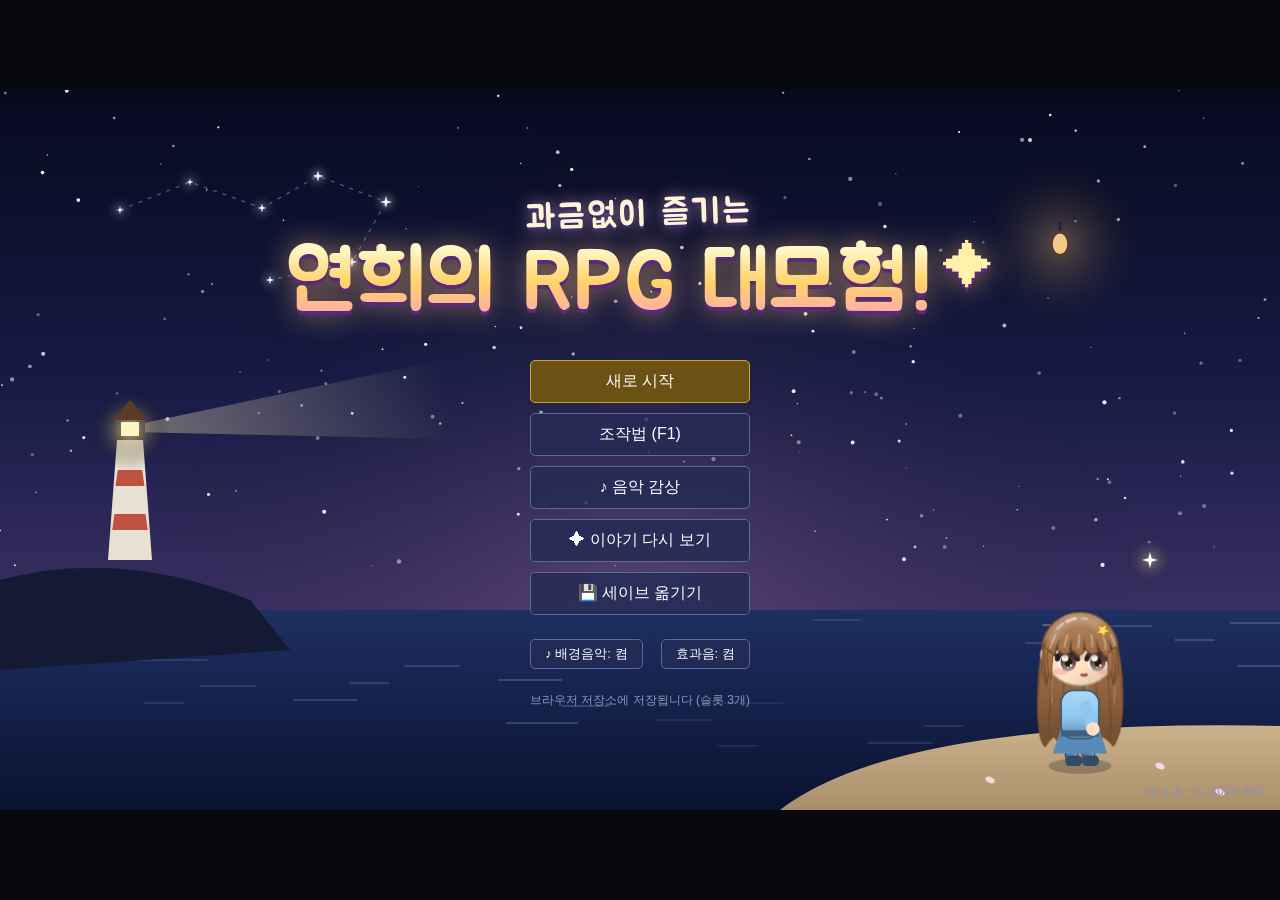
==== commit ad7c70ea: "정식 배포 20261113-140943 (모바일 e7cdd44: 빌드 7 무기 · 빌드 8 보스 · 빌드 9 몬스터 · 녹스)" ====
--- a/index.html
+++ b/index.html
@@ -82,6 +82,8 @@
   <script src="src/render/monsters4.js"></script>
   <script src="src/render/boss21.js"></script>
   <script src="src/render/nox.js"></script>
+  <script src="src/render/boss_new.js"></script>
+  <script src="src/render/mon_new.js"></script>
   <script src="src/render/background.js"></script>
   <!-- 시스템 -->
   <script src="src/systems/items.js"></script>
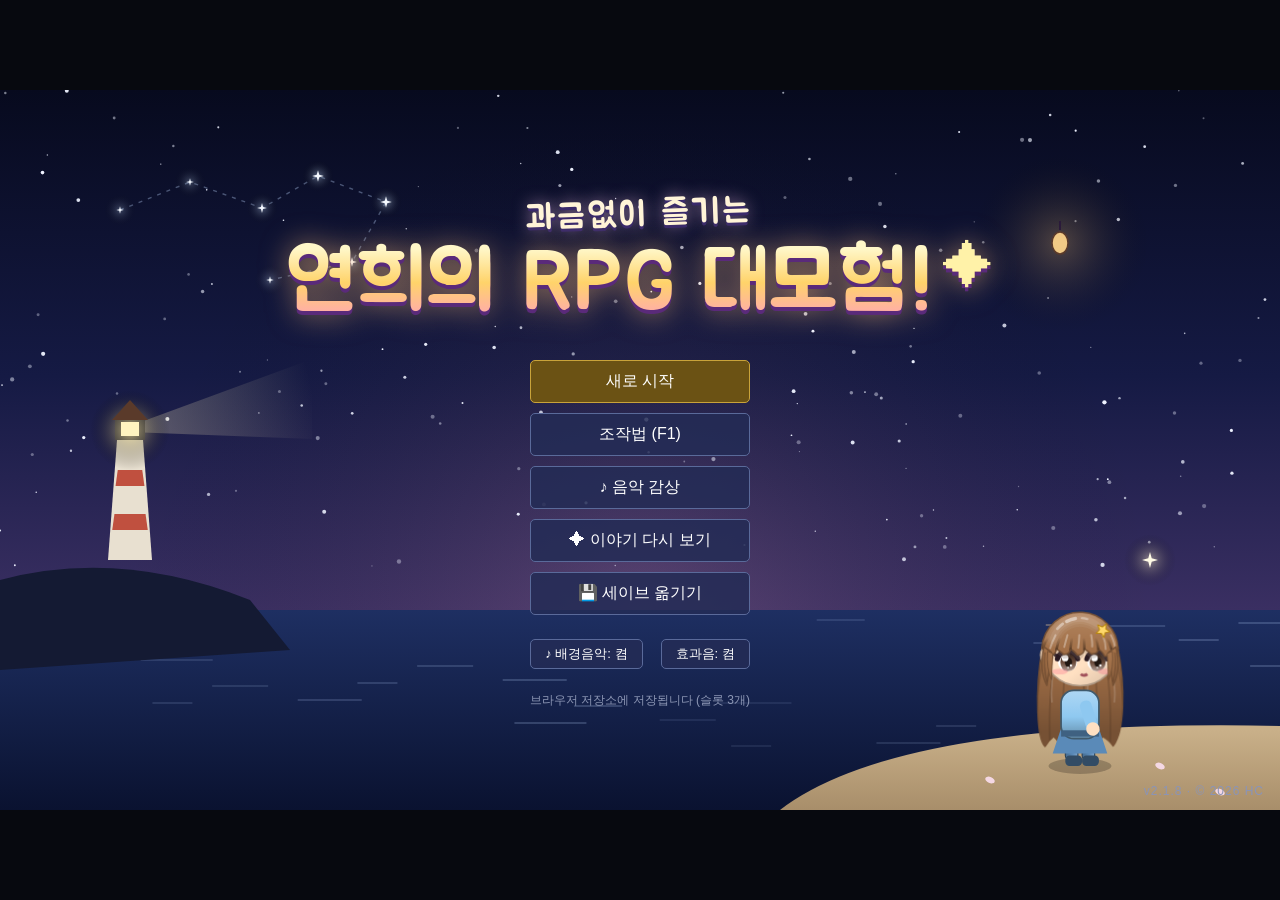
==== commit 3aba3ec9: "배포 20261113-172700: 모바일 1d1f23b (빌드 10 4차 버프 모습 · 하늘 스킬 · 몬스터 테두리 옅게 · 파라칸 버그)" ====
--- a/index.html
+++ b/index.html
@@ -101,7 +101,9 @@
   <script src="src/entity/boss.js"></script>
   <script src="src/entity/monster.js"></script>
   <script src="src/systems/monskill.js"></script>
+  <script src="src/render/skyfx.js"></script>
   <script src="src/systems/skillx.js"></script>
+  <script src="src/systems/aura10.js"></script>
   <script src="src/systems/assist.js"></script>
   <script src="src/systems/hidden.js"></script>
   <script src="src/entity/player.js"></script>
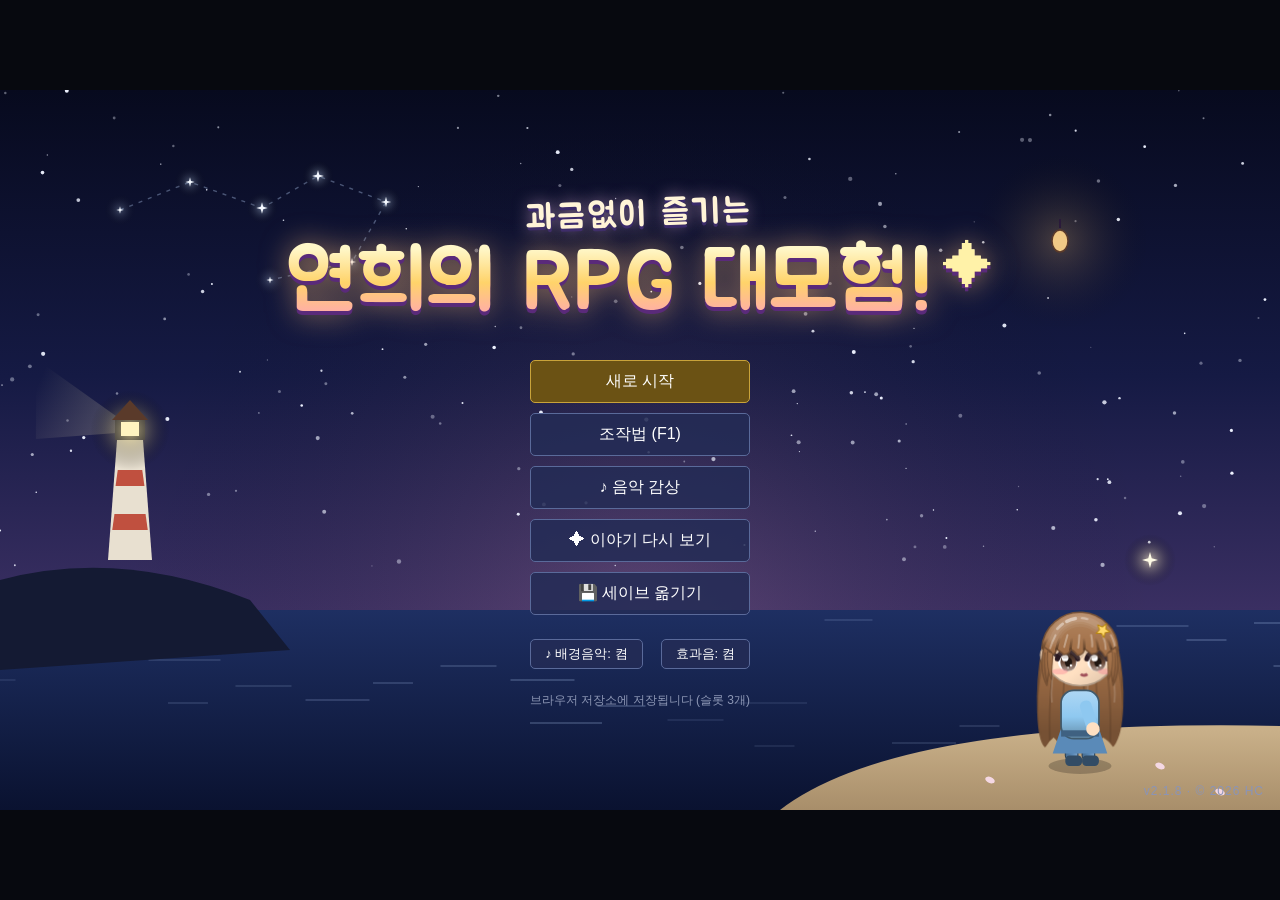
==== commit b4ea2cf6: "정식 배포 20261115-145826 (모바일 87e15bd: 빌드 11 마법사 스킬 · 사용자 요청 5가지 · 장비 더 실제처럼 · 스킬 렉 줄이기 · 미니맵 퀘스트 표시)" ====
--- a/index.html
+++ b/index.html
@@ -37,6 +37,7 @@
   <!-- 데이터 -->
   <script src="src/data/formulas.js"></script>
   <script src="src/core/settings.js"></script>
+  <script src="src/systems/perf.js"></script>
   <script src="src/data/jobs.js"></script>
   <script src="src/data/looks.js"></script>
   <script src="src/data/skills.js"></script>
@@ -75,6 +76,7 @@
   <script src="src/render/icons2.js"></script>
   <script src="src/render/sprites.js"></script>
   <script src="src/render/outfit.js"></script>
+  <script src="src/render/gearfx.js"></script>
   <script src="src/render/hair_user.js"></script>
   <script src="src/render/head2.js"></script>
   <script src="src/render/monsters2.js"></script>
@@ -104,6 +106,7 @@
   <script src="src/render/skyfx.js"></script>
   <script src="src/systems/skillx.js"></script>
   <script src="src/systems/aura10.js"></script>
+  <script src="src/render/spellfx.js"></script>
   <script src="src/systems/assist.js"></script>
   <script src="src/systems/hidden.js"></script>
   <script src="src/entity/player.js"></script>
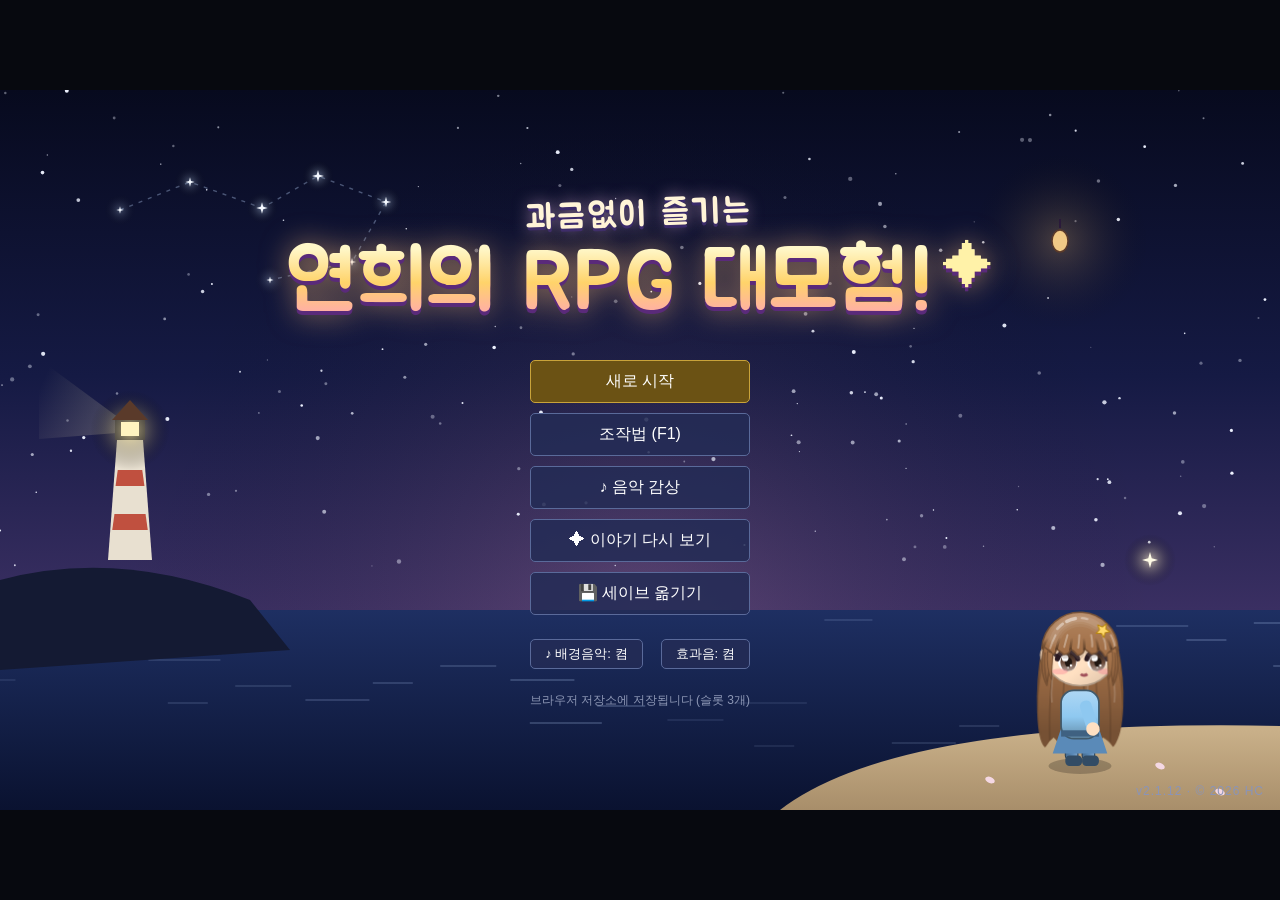
==== commit a21d2d4e: "정식 배포 20261117-113543 (모바일 52f64b6: 빌드 13 정예 몬스터 · 2단 점프 높이 · 스킬 창 흔들림 고침)" ====
--- a/index.html
+++ b/index.html
@@ -111,6 +111,7 @@
   <script src="src/systems/hidden.js"></script>
   <script src="src/entity/player.js"></script>
   <script src="src/world.js"></script>
+  <script src="src/systems/elite.js"></script>
   <!-- UI -->
   <script src="src/ui/ui.js"></script>
   <script src="src/ui/hud.js"></script>
--- a/css/mobile.css
+++ b/css/mobile.css
@@ -179,3 +179,13 @@
 body.touch-on #askov .jobp .rs img, body.touch-on #askov .jobp .rs .rs-e { width: 32px; height: 32px; }
 body.touch-on #askov .jobp h3 { margin-bottom: 0; }
 body.touch-on .bulk-list { max-height: 200px; }
+/* 빌드 11: 공격 칸 스킬 — 공격 버튼 가운데 스킬 아이콘 · 스킬 창 [공격] 버튼 */
+#touch .tb.atk.sk img.ai { inset: 22%; width: 56%; height: 56%; border-radius: 22%; box-shadow: 0 0 0 2px rgba(255,224,138,.8); }
+#touch .tb.atk.sk .cd { z-index: 1; }
+#touch .tb.atk.sk .cdt { z-index: 2; font-size: 15px; }
+#touch .tb.atk .al { position: absolute; left: 0; right: 0; bottom: 6%; text-align: center; font-size: 11px; z-index: 3; }
+body.touch-on .keys .btn.atkk { border-color: #c86060; color: #ffd0c8; }
+body.touch-on .keys .btn.atkk.on { background: #b84040; color: #fff; border-color: #ffe08a; }
+body.touch-on .keys .btn.atkk.off { opacity: .4; }
+/* 빌드 13: [공격] 버튼 = 스킬1~6 버튼과 같은 크기 (그릴 때 같이 그려서 CSS 로 맞춤) */
+body.touch-on .sk .keys .btn.atkk { min-width: 4.74em; text-align: center; }
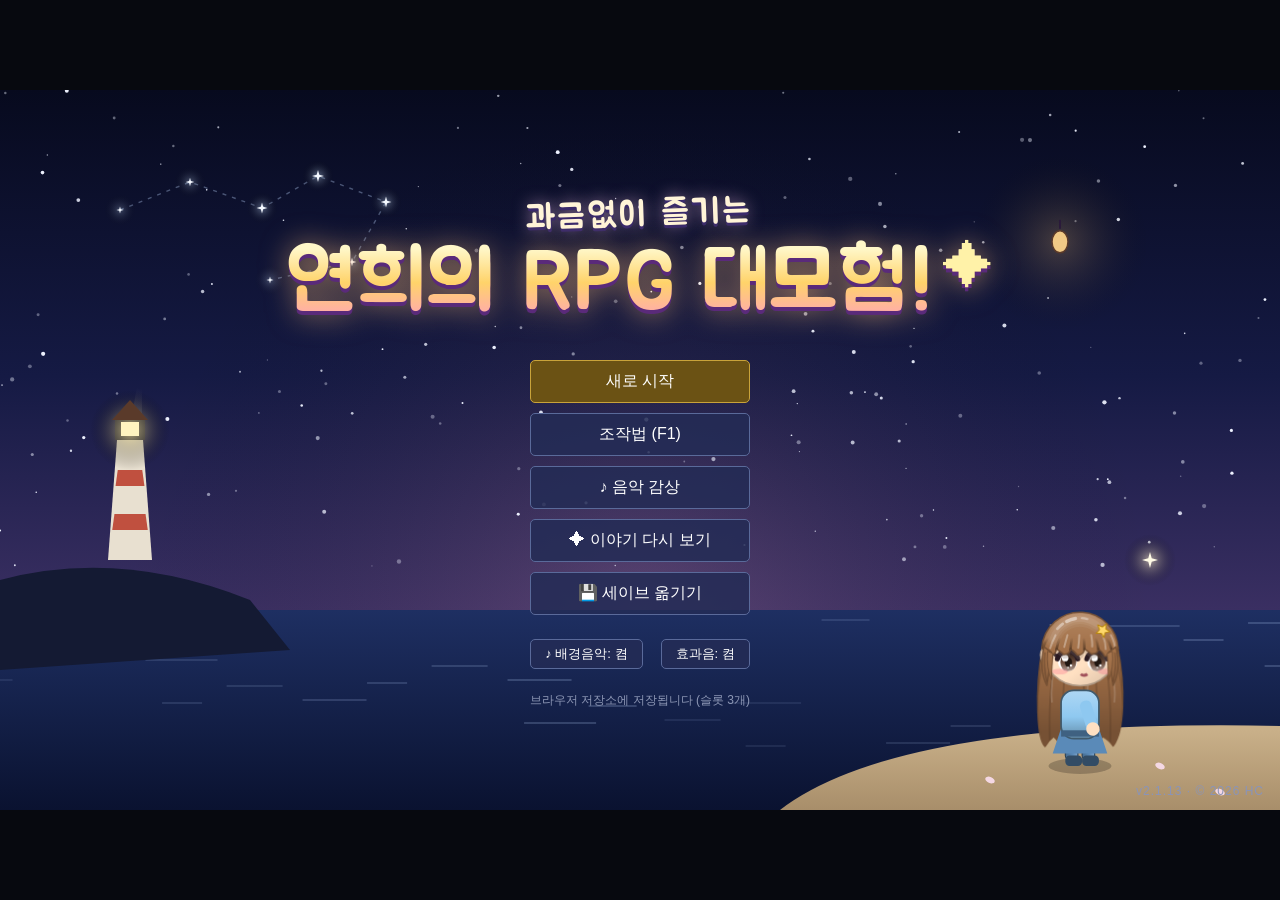
==== commit 1f15b566: "배포: 빌드 14 각성 시험 정리 · 갈림길의 증표 (현자 오르웬) (모바일 0e5871c)" ====
--- a/index.html
+++ b/index.html
@@ -79,6 +79,7 @@
   <script src="src/render/gearfx.js"></script>
   <script src="src/render/hair_user.js"></script>
   <script src="src/render/head2.js"></script>
+  <script src="src/render/sage_npc.js"></script>
   <script src="src/render/monsters2.js"></script>
   <script src="src/render/monsters3.js"></script>
   <script src="src/render/monsters4.js"></script>
@@ -91,6 +92,7 @@
   <script src="src/systems/items.js"></script>
   <script src="src/systems/stats.js"></script>
   <script src="src/systems/quest.js"></script>
+  <script src="src/systems/jobreset.js"></script>
   <script src="src/systems/combat.js"></script>
   <script src="src/systems/tutorial.js"></script>
   <script src="src/systems/nav.js"></script>
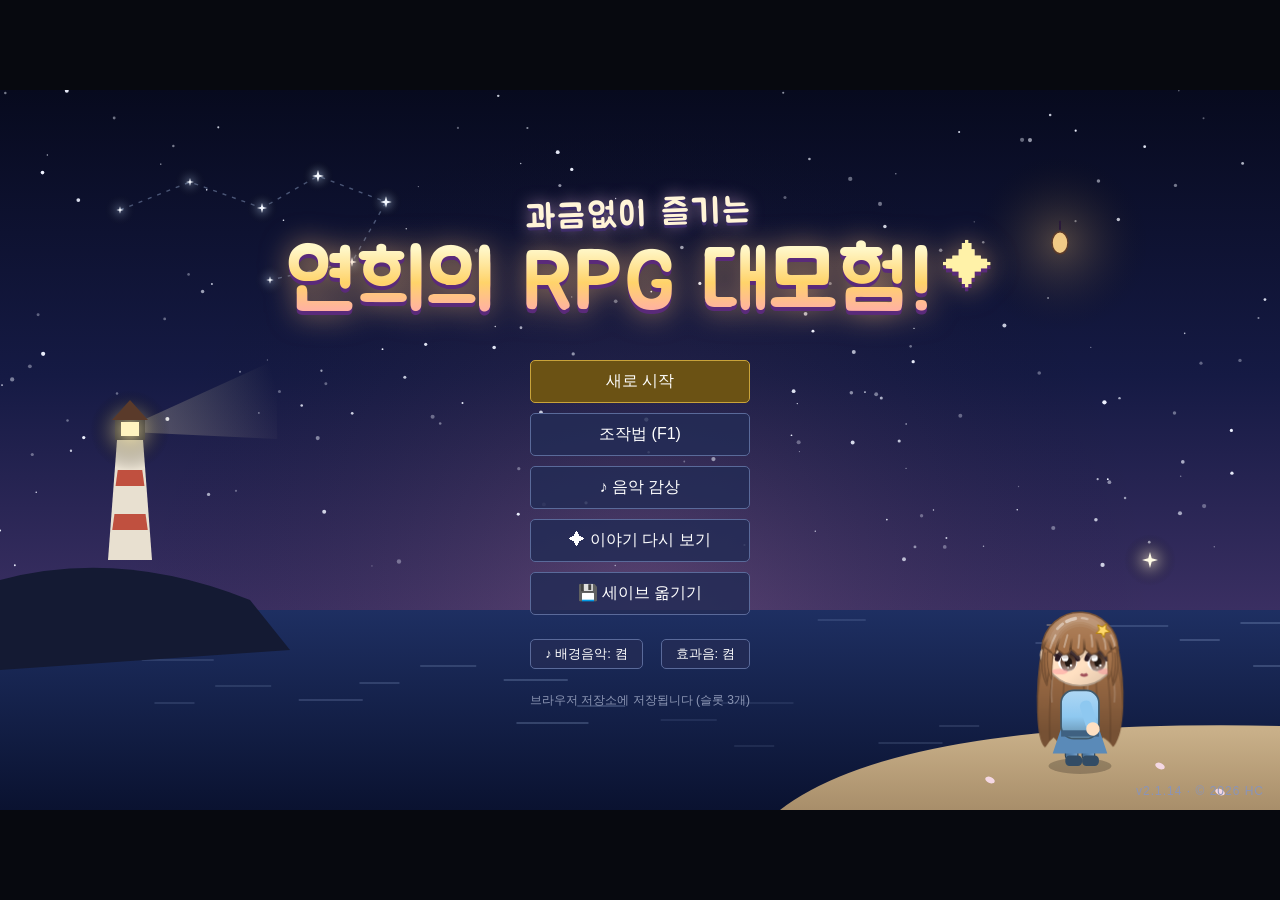
==== commit cc91b234: "배포: 문서 표기 정리 · 2.1.14 (모바일 c4ef64e)" ====
--- a/index.html
+++ b/index.html
@@ -1,5 +1,5 @@
 <!doctype html>
-<!-- 과금없이 즐기는 연희의 RPG 대모험 © 2026 HC. All rights reserved. 무단 복제·배포 금지 -->
+<!-- 과금없이 즐기는 RPG 대모험 © 2026 HC. All rights reserved. 무단 복제·배포 금지 -->
 <html lang="ko">
 <head>
   <meta charset="utf-8">
--- a/css/fonts/jua.css
+++ b/css/fonts/jua.css
@@ -1,4 +1,4 @@
-/*! 과금없이 즐기는 연희의 RPG 대모험 © 2026 HC. All rights reserved. 무단 복제·배포 금지 */
+/*! 과금없이 즐기는 RPG 대모험 © 2026 HC. All rights reserved. 무단 복제·배포 금지 */
 /* 2.0 타이틀 글씨체: 주아(BM JUA, SIL OFL 1.1 — jua/OFL.txt). @fontsource/jua 5.3.0의 한글·라틴 조각 파일. EXE에서도 인터넷 없이 보이도록 게임 폴더에 포함 */
 /* jua-[2]-400-normal */
 @font-face {
--- a/css/style.css
+++ b/css/style.css
@@ -1,4 +1,4 @@
-/*! 과금없이 즐기는 연희의 RPG 대모험 © 2026 HC. All rights reserved. 무단 복제·배포 금지 */
+/*! 과금없이 즐기는 RPG 대모험 © 2026 HC. All rights reserved. 무단 복제·배포 금지 */
 * { box-sizing: border-box; margin: 0; padding: 0; }
 html, body { width: 100%; height: 100%; background: #07090f; overflow: hidden; }
 body { font-family: 'Malgun Gothic', '맑은 고딕', 'Apple SD Gothic Neo', sans-serif; user-select: none; -webkit-user-select: none; }
--- a/css/mobile.css
+++ b/css/mobile.css
@@ -1,4 +1,4 @@
-/*! 과금없이 즐기는 연희의 RPG 대모험 © 2026 HC. All rights reserved. 무단 복제·배포 금지 */
+/*! 과금없이 즐기는 RPG 대모험 © 2026 HC. All rights reserved. 무단 복제·배포 금지 */
 /* 모바일 1차: 화면 맞추기 · 터치 버튼 · 세이브 옮기기 창
    PC 에서는 safe-area 값이 0 이고 터치 버튼이 없어서 화면이 그대로다 */
 
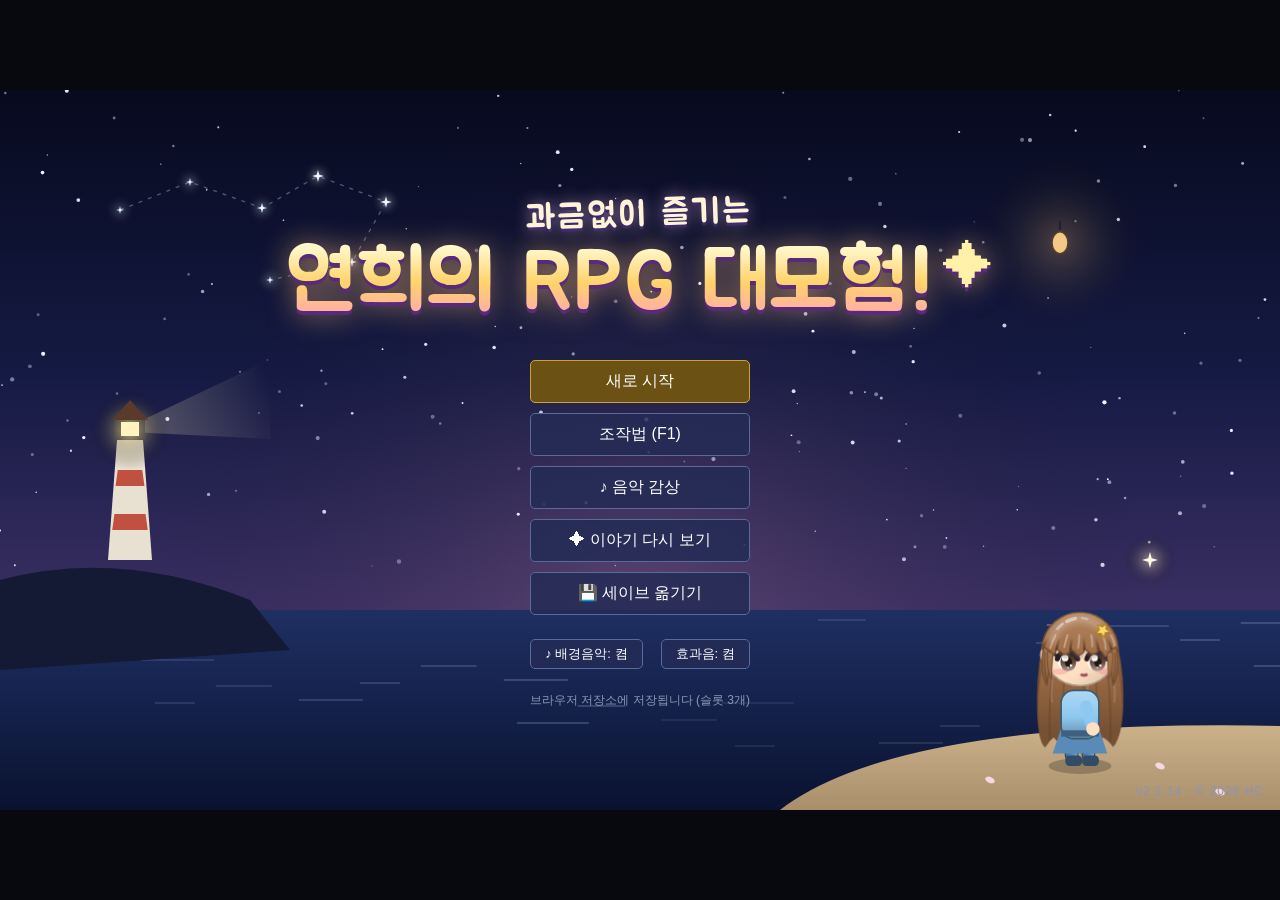
==== commit 3b277eea: "배포: 빌드 15 자동 사냥 화면 켜 두기 · 절전 화면 (모바일 a549616)" ====
--- a/index.html
+++ b/index.html
@@ -130,6 +130,7 @@
   <script src="src/ui/bugreport.js"></script>
   <script src="src/ui/mobile.js"></script>
   <script src="src/ui/play.js"></script>
+  <script src="src/ui/sleep.js"></script>
   <script src="src/ui/jobcard_pc.js"></script>
   <script src="src/ui/jobcard.js"></script>
   <!-- 시작 -->
--- a/css/mobile.css
+++ b/css/mobile.css
@@ -189,3 +189,32 @@
 body.touch-on .keys .btn.atkk.off { opacity: .4; }
 /* 빌드 13: [공격] 버튼 = 스킬1~6 버튼과 같은 크기 (그릴 때 같이 그려서 CSS 로 맞춤) */
 body.touch-on .sk .keys .btn.atkk { min-width: 4.74em; text-align: center; }
+
+/* 빌드 15: 절전 화면 (src/ui/sleep.js) — 검은 바탕 · 어두운 글자 (배터리 아낌) */
+#slp{position:fixed;inset:0;z-index:100000;background:#000;color:#8a8f9c;font-family:'Malgun Gothic',sans-serif;display:flex;flex-direction:column;align-items:center;justify-content:flex-start;padding-top:max(14px,env(safe-area-inset-top));box-sizing:border-box;user-select:none;-webkit-user-select:none;touch-action:none}
+#slp .moon{font-size:13px;color:#6a7088;letter-spacing:2px}
+#slp .clk{font-size:36px;line-height:1.15;color:#b8bcc8;font-weight:300;letter-spacing:2px;font-variant-numeric:tabular-nums}
+#slp .sub{font-size:13px;color:#6a7088;margin:0 0 10px}
+#slp .live{display:inline-block;width:7px;height:7px;border-radius:50%;background:#3a8a5a;margin-right:6px;vertical-align:1px;box-shadow:0 0 6px #3a8a5a;animation:slpLive 2s ease-in-out infinite}
+@keyframes slpLive{50%{opacity:.25}}
+#slp .lv{font-size:14px;color:#a8acb8;margin-bottom:5px}
+#slp .bar{width:300px;max-width:70vw;height:5px;background:#1a1c22;border-radius:3px;overflow:hidden;margin-bottom:10px}
+#slp .bar i{display:block;height:100%;width:0;background:linear-gradient(90deg,#5a6a3a,#8a9a4a)}
+#slp .grid{display:grid;grid-template-columns:repeat(4,auto);gap:2px 26px;text-align:center;margin-bottom:8px}
+#slp .grid b{display:block;font-size:17px;color:#c8ccd6;font-weight:600;font-variant-numeric:tabular-nums}
+#slp .grid span{font-size:11px;color:#5a5f6c}
+#slp .pot{font-size:12px;color:#6a7088;margin-bottom:4px}
+#slp .warn{font-size:12px;color:#b88a3a;min-height:16px}
+#slp .slide{position:absolute;bottom:max(12px,env(safe-area-inset-bottom));width:300px;max-width:70vw;height:44px;border-radius:22px;background:#0e1014;border:1px solid #23262e;display:flex;align-items:center;overflow:hidden}
+#slp .slide .knob{position:absolute;left:2px;top:1px;width:40px;height:40px;border-radius:50%;background:#2a2e38;color:#9aa0b0;display:flex;align-items:center;justify-content:center;font-size:18px;touch-action:none;z-index:1}
+#slp .slide .t{flex:1;text-align:center;font-size:13px;color:#5a5f6c;letter-spacing:1px;padding-left:40px}
+#slpsum{position:fixed;inset:0;z-index:100000;background:rgba(0,0,0,.55);display:flex;align-items:center;justify-content:center;font-family:'Malgun Gothic',sans-serif}
+#slpsum .w{width:430px;max-width:86vw;max-height:92vh;overflow:auto;background:linear-gradient(#232a44,#151a2c);border:1px solid #4a5684;border-radius:12px;color:#e8ecf8;padding:14px 18px;box-shadow:0 8px 30px rgba(0,0,0,.5);box-sizing:border-box}
+#slpsum h3{margin:0 0 2px;font-size:17px;color:#ffe08a}
+#slpsum .tm{font-size:12px;color:#9aa4c8;margin-bottom:8px}
+#slpsum .why{font-size:13px;color:#ffb08a;margin-bottom:6px}
+#slpsum .r{display:flex;justify-content:space-between;font-size:14px;padding:5px 0;border-bottom:1px solid rgba(255,255,255,.07)}
+#slpsum .r b{color:#fff}
+#slpsum .its{display:flex;flex-wrap:wrap;gap:5px;margin:8px 0 12px}
+#slpsum .its span{font-size:12px;padding:3px 7px;border-radius:6px;background:rgba(255,255,255,.07)}
+#slpsum .btn{width:100%}
